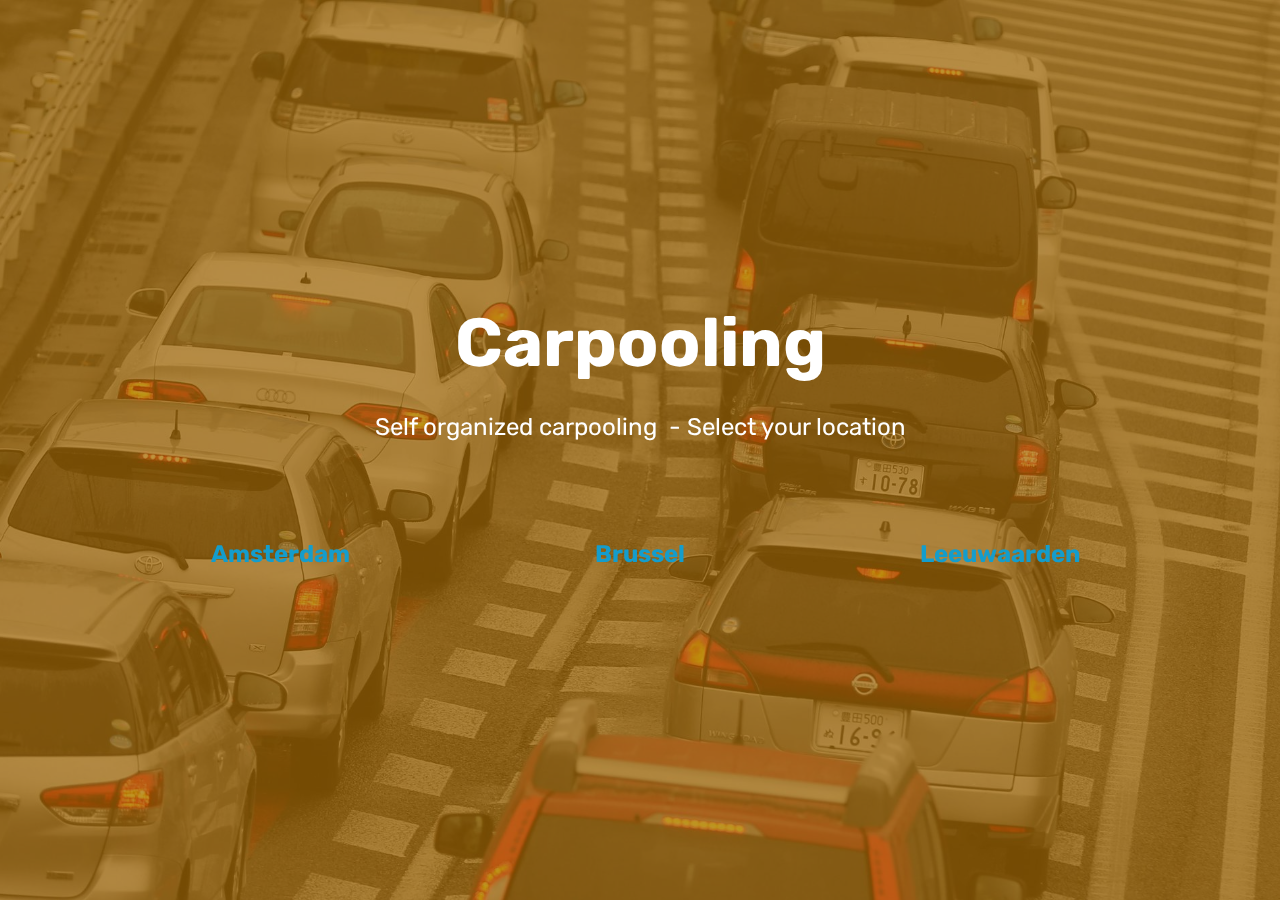
==== carpooling.html @ 0c1ea26d "create github pages" ====
<!DOCTYPE html>
<html >
<head>
  <!-- Site made with Mobirise Website Builder v4.6.6, https://mobirise.com -->
  <meta charset="UTF-8">
  <meta http-equiv="X-UA-Compatible" content="IE=edge">
  <meta name="generator" content="Mobirise v4.6.6, mobirise.com">
  <meta name="viewport" content="width=device-width, initial-scale=1, minimum-scale=1">
  <link rel="shortcut icon" href="assets/images/favicon-32x32.png" type="image/x-icon">
  <meta name="description" content="Share a ">
  <title>Carpooling</title>
  <link rel="stylesheet" href="assets/web/assets/mobirise-icons/mobirise-icons.css">
  <link rel="stylesheet" href="assets/tether/tether.min.css">
  <link rel="stylesheet" href="assets/bootstrap/css/bootstrap.min.css">
  <link rel="stylesheet" href="assets/bootstrap/css/bootstrap-grid.min.css">
  <link rel="stylesheet" href="assets/bootstrap/css/bootstrap-reboot.min.css">
  <link rel="stylesheet" href="assets/socicon/css/styles.css">
  <link rel="stylesheet" href="assets/theme/css/style.css">
  <link rel="stylesheet" href="assets/mobirise/css/mbr-additional.css" type="text/css">
  
  
  
</head>
<body>
  <section class="header12 cid-qLmkKXW6Im mbr-fullscreen mbr-parallax-background" id="header12-j">

    

    <div class="mbr-overlay" style="opacity: 0.7; background-color: rgb(163, 102, 0);">
    </div>

    <div class="container  ">
            <div class="media-container">
                <div class="col-md-12 align-center">
                    <h1 class="mbr-section-title pb-3 mbr-white mbr-bold mbr-fonts-style display-1">Carpooling</h1>
                    <p class="mbr-text pb-3 mbr-white mbr-fonts-style display-5">
                        Self organized carpooling &nbsp;- Select your location</p>
                    

                    <div class="icons-media-container mbr-white">
                        <div class="card col-12 col-md-6 col-lg-4">
                            
                            <h5 class="mbr-fonts-style display-5"><a href="https://www.groupcarpool.com/t/20hmy7" target="_blank"><strong>Amsterdam</strong></a><strong></strong></h5>
                        </div>

                        <div class="card col-12 col-md-6 col-lg-4">
                            
                            <h5 class="mbr-fonts-style display-5">
                                <a href="https://www.groupcarpool.com/t/soz6qf"><strong>Brussel</strong></a></h5>
                        </div>

                        <div class="card col-12 col-md-6 col-lg-4">
                            
                            <h5 class="mbr-fonts-style display-5">
                                <a href="https://www.groupcarpool.com/t/biocey" target="_blank"><strong>Leeuwaarden</strong></a></h5>
                        </div>

                        
                    </div>
                </div>
            </div>
    </div>

    
</section>

<section class="engine"><a href="https://mobirise.ws/l">html site maker</a></section><section class="cid-qLMWRc9DGa mbr-reveal" id="footer2-10">

    

    

    <div class="container">
        <div class="media-container-row content mbr-white">
            <div class="col-12 col-md-3 mbr-fonts-style display-7">
                <p class="mbr-text"><strong>Address</strong>
                    <br>
                    <br>Future Dome &nbsp; &nbsp; &nbsp; &nbsp; &nbsp; &nbsp; &nbsp; &nbsp; &nbsp; &nbsp;<br> Nassausingel 26, <br>4811 DG Breda, <br>Nederland<br><br><strong>Contacts</strong>
                    <br>
                    <br><a href="page1.html#features16-e">Amsterdam</a><br><a href="page1.html#features16-e">Brussel</a><br><a href="page1.html#features16-e">Leeuwaarden</a></p>
            </div>
            <div class="col-12 col-md-3 mbr-fonts-style display-7">
                <p class="mbr-text"><strong>Links</strong>
                    <br>
                    <br><a href="index.html">Home Page</a><br><a href="page1.html#features12-c">Parking</a><br><a href="page1.html">Useful Information</a><br><a href="page2.html">Carpooling</a><br><br><strong>More Info</strong><br>
                    <br>If you have problems with the website, try to use chrome or firefox. Internet explorer can be difficult some times.</p>
            </div>
            <div class="col-12 col-md-6">
                <div class="google-map"><iframe frameborder="0" style="border:0" src="https://www.google.com/maps/embed/v1/place?key=AIzaSyA0Dx_boXQiwvdz8sJHoYeZNVTdoWONYkU&amp;q=place_id:ChIJazd6OX-fxkcRX-FPDaFAOcM" allowfullscreen=""></iframe></div>
            </div>
        </div>
        <div class="footer-lower">
            <div class="media-container-row">
                <div class="col-sm-12">
                    <hr>
                </div>
            </div>
            <div class="media-container-row mbr-white">
                <div class="col-sm-6 copyright">
                    <p class="mbr-text mbr-fonts-style display-7">
                        © Copyright 2018 ING - All Rights Reserved
                    </p>
                </div>
                <div class="col-md-6">
                    <div class="social-list align-right">
                        <div class="soc-item">
                            
                                <span class="mbr-iconfont mbr-iconfont-social socicon-twitter socicon"></span>
                            
                        </div>
                        
                        
                        
                        
                        
                    </div>
                </div>
            </div>
        </div>
    </div>
</section>


  <script src="assets/web/assets/jquery/jquery.min.js"></script>
  <script src="assets/popper/popper.min.js"></script>
  <script src="assets/tether/tether.min.js"></script>
  <script src="assets/bootstrap/js/bootstrap.min.js"></script>
  <script src="assets/smoothscroll/smooth-scroll.js"></script>
  <script src="assets/parallax/jarallax.min.js"></script>
  <script src="assets/theme/js/script.js"></script>
  
  
</body>
</html>
---- assets/web/assets/mobirise-icons/mobirise-icons.css ----
@font-face {
  font-family: 'MobiriseIcons';
  src:  url('mobirise-icons.eot?spat4u');
  src:  url('mobirise-icons.eot?spat4u#iefix') format('embedded-opentype'),
    url('mobirise-icons.ttf?spat4u') format('truetype'),
    url('mobirise-icons.woff?spat4u') format('woff'),
    url('mobirise-icons.svg?spat4u#MobiriseIcons') format('svg');
  font-weight: normal;
  font-style: normal;
}

[class^="mbri-"], [class*=" mbri-"] {
  /* use !important to prevent issues with browser extensions that change fonts */
  font-family: MobiriseIcons !important;
  speak: none;
  font-style: normal;
  font-weight: normal;
  font-variant: normal;
  text-transform: none;
  line-height: 1;

  /* Better Font Rendering =========== */
  -webkit-font-smoothing: antialiased;
  -moz-osx-font-smoothing: grayscale;
}

.mbri-add-submenu:before {
  content: "\e900";
}
.mbri-alert:before {
  content: "\e901";
}
.mbri-align-center:before {
  content: "\e902";
}
.mbri-align-justify:before {
  content: "\e903";
}
.mbri-align-left:before {
  content: "\e904";
}
.mbri-align-right:before {
  content: "\e905";
}
.mbri-android:before {
  content: "\e906";
}
.mbri-apple:before {
  content: "\e907";
}
.mbri-arrow-down:before {
  content: "\e908";
}
.mbri-arrow-next:before {
  content: "\e909";
}
.mbri-arrow-prev:before {
  content: "\e90a";
}
.mbri-arrow-up:before {
  content: "\e90b";
}
.mbri-bold:before {
  content: "\e90c";
}
.mbri-bookmark:before {
  content: "\e90d";
}
.mbri-bootstrap:before {
  content: "\e90e";
}
.mbri-briefcase:before {
  content: "\e90f";
}
.mbri-browse:before {
  content: "\e910";
}
.mbri-bulleted-list:before {
  content: "\e911";
}
.mbri-calendar:before {
  content: "\e912";
}
.mbri-camera:before {
  content: "\e913";
}
.mbri-cart-add:before {
  content: "\e914";
}
.mbri-cart-full:before {
  content: "\e915";
}
.mbri-cash:before {
  content: "\e916";
}
.mbri-change-style:before {
  content: "\e917";
}
.mbri-chat:before {
  content: "\e918";
}
.mbri-clock:before {
  content: "\e919";
}
.mbri-close:before {
  content: "\e91a";
}
.mbri-cloud:before {
  content: "\e91b";
}
.mbri-code:before {
  content: "\e91c";
}
.mbri-contact-form:before {
  content: "\e91d";
}
.mbri-credit-card:before {
  content: "\e91e";
}
.mbri-cursor-click:before {
  content: "\e91f";
}
.mbri-cust-feedback:before {
  content: "\e920";
}
.mbri-database:before {
  content: "\e921";
}
.mbri-delivery:before {
  content: "\e922";
}
.mbri-desktop:before {
  content: "\e923";
}
.mbri-devices:before {
  content: "\e924";
}
.mbri-down:before {
  content: "\e925";
}
.mbri-download:before {
  content: "\e989";
}
.mbri-drag-n-drop:before {
  content: "\e927";
}
.mbri-drag-n-drop2:before {
  content: "\e928";
}
.mbri-edit:before {
  content: "\e929";
}
.mbri-edit2:before {
  content: "\e92a";
}
.mbri-error:before {
  content: "\e92b";
}
.mbri-extension:before {
  content: "\e92c";
}
.mbri-features:before {
  content: "\e92d";
}
.mbri-file:before {
  content: "\e92e";
}
.mbri-flag:before {
  content: "\e92f";
}
.mbri-folder:before {
  content: "\e930";
}
.mbri-gift:before {
  content: "\e931";
}
.mbri-github:before {
  content: "\e932";
}
.mbri-globe:before {
  content: "\e933";
}
.mbri-globe-2:before {
  content: "\e934";
}
.mbri-growing-chart:before {
  content: "\e935";
}
.mbri-hearth:before {
  content: "\e936";
}
.mbri-help:before {
  content: "\e937";
}
.mbri-home:before {
  content: "\e938";
}
.mbri-hot-cup:before {
  content: "\e939";
}
.mbri-idea:before {
  content: "\e93a";
}
.mbri-image-gallery:before {
  content: "\e93b";
}
.mbri-image-slider:before {
  content: "\e93c";
}
.mbri-info:before {
  content: "\e93d";
}
.mbri-italic:before {
  content: "\e93e";
}
.mbri-key:before {
  content: "\e93f";
}
.mbri-laptop:before {
  content: "\e940";
}
.mbri-layers:before {
  content: "\e941";
}
.mbri-left-right:before {
  content: "\e942";
}
.mbri-left:before {
  content: "\e943";
}
.mbri-letter:before {
  content: "\e944";
}
.mbri-like:before {
  content: "\e945";
}
.mbri-link:before {
  content: "\e946";
}
.mbri-lock:before {
  content: "\e947";
}
.mbri-login:before {
  content: "\e948";
}
.mbri-logout:before {
  content: "\e949";
}
.mbri-magic-stick:before {
  content: "\e94a";
}
.mbri-map-pin:before {
  content: "\e94b";
}
.mbri-menu:before {
  content: "\e94c";
}
.mbri-mobile:before {
  content: "\e94d";
}
.mbri-mobile2:before {
  content: "\e94e";
}
.mbri-mobirise:before {
  content: "\e94f";
}
.mbri-more-horizontal:before {
  content: "\e950";
}
.mbri-more-vertical:before {
  content: "\e951";
}
.mbri-music:before {
  content: "\e952";
}
.mbri-new-file:before {
  content: "\e953";
}
.mbri-numbered-list:before {
  content: "\e954";
}
.mbri-opened-folder:before {
  content: "\e955";
}
.mbri-pages:before {
  content: "\e956";
}
.mbri-paper-plane:before {
  content: "\e957";
}
.mbri-paperclip:before {
  content: "\e958";
}
.mbri-photo:before {
  content: "\e959";
}
.mbri-photos:before {
  content: "\e95a";
}
.mbri-pin:before {
  content: "\e95b";
}
.mbri-play:before {
  content: "\e95c";
}
.mbri-plus:before {
  content: "\e95d";
}
.mbri-preview:before {
  content: "\e95e";
}
.mbri-print:before {
  content: "\e95f";
}
.mbri-protect:before {
  content: "\e960";
}
.mbri-question:before {
  content: "\e961";
}
.mbri-quote-left:before {
  content: "\e962";
}
.mbri-quote-right:before {
  content: "\e963";
}
.mbri-refresh:before {
  content: "\e964";
}
.mbri-responsive:before {
  content: "\e965";
}
.mbri-right:before {
  content: "\e966";
}
.mbri-rocket:before {
  content: "\e967";
}
.mbri-sad-face:before {
  content: "\e968";
}
.mbri-sale:before {
  content: "\e969";
}
.mbri-save:before {
  content: "\e96a";
}
.mbri-search:before {
  content: "\e96b";
}
.mbri-setting:before {
  content: "\e96c";
}
.mbri-setting2:before {
  content: "\e96d";
}
.mbri-setting3:before {
  content: "\e96e";
}
.mbri-share:before {
  content: "\e96f";
}
.mbri-shopping-bag:before {
  content: "\e970";
}
.mbri-shopping-basket:before {
  content: "\e971";
}
.mbri-shopping-cart:before {
  content: "\e972";
}
.mbri-sites:before {
  content: "\e973";
}
.mbri-smile-face:before {
  content: "\e974";
}
.mbri-speed:before {
  content: "\e975";
}
.mbri-star:before {
  content: "\e976";
}
.mbri-success:before {
  content: "\e977";
}
.mbri-sun:before {
  content: "\e978";
}
.mbri-sun2:before {
  content: "\e979";
}
.mbri-tablet:before {
  content: "\e97a";
}
.mbri-tablet-vertical:before {
  content: "\e97b";
}
.mbri-target:before {
  content: "\e97c";
}
.mbri-timer:before {
  content: "\e97d";
}
.mbri-to-ftp:before {
  content: "\e97e";
}
.mbri-to-local-drive:before {
  content: "\e97f";
}
.mbri-touch-swipe:before {
  content: "\e980";
}
.mbri-touch:before {
  content: "\e981";
}
.mbri-trash:before {
  content: "\e982";
}
.mbri-underline:before {
  content: "\e983";
}
.mbri-unlink:before {
  content: "\e984";
}
.mbri-unlock:before {
  content: "\e985";
}
.mbri-up-down:before {
  content: "\e986";
}
.mbri-up:before {
  content: "\e987";
}
.mbri-update:before {
  content: "\e988";
}
.mbri-upload:before {
 content: "\e926"; 
}
.mbri-user:before {
  content: "\e98a";
}
.mbri-user2:before {
  content: "\e98b";
}
.mbri-users:before {
  content: "\e98c";
}
.mbri-video:before {
  content: "\e98d";
}
.mbri-video-play:before {
  content: "\e98e";
}
.mbri-watch:before {
  content: "\e98f";
}
.mbri-website-theme:before {
  content: "\e990";
}
.mbri-wifi:before {
  content: "\e991";
}
.mbri-windows:before {
  content: "\e992";
}
.mbri-zoom-out:before {
  content: "\e993";
}
.mbri-redo:before {
  content: "\e994";
}
.mbri-undo:before {
  content: "\e995";
}
---- assets/socicon/css/styles.css ----
@charset "UTF-8";

@font-face {
  font-family: "socicon";
  src:url("../fonts/socicon.eot");
  src:url("../fonts/socicon.eot?#iefix") format("embedded-opentype"),
    url("../fonts/socicon.woff") format("woff"),
    url("../fonts/socicon.ttf") format("truetype"),
    url("../fonts/socicon.svg#socicon") format("svg");
  font-weight: normal;
  font-style: normal;

}

[data-icon]:before {
  font-family: "socicon" !important;
  content: attr(data-icon);
  font-style: normal !important;
  font-weight: normal !important;
  font-variant: normal !important;
  text-transform: none !important;
  speak: none;
  line-height: 1;
  -webkit-font-smoothing: antialiased;
  -moz-osx-font-smoothing: grayscale;
}

[class^="socicon-"]:before,
[class*=" socicon-"]:before {
  font-family: "socicon" !important;
  font-style: normal !important;
  font-weight: normal !important;
  font-variant: normal !important;
  text-transform: none !important;
  speak: none;
  line-height: 1;
  -webkit-font-smoothing: antialiased;
  -moz-osx-font-smoothing: grayscale;
}

.socicon-modelmayhem:before {
  content: "\e000";
}
.socicon-mixcloud:before {
  content: "\e001";
}
.socicon-drupal:before {
  content: "\e002";
}
.socicon-swarm:before {
  content: "\e003";
}
.socicon-istock:before {
  content: "\e004";
}
.socicon-yammer:before {
  content: "\e005";
}
.socicon-ello:before {
  content: "\e006";
}
.socicon-stackoverflow:before {
  content: "\e007";
}
.socicon-persona:before {
  content: "\e008";
}
.socicon-triplej:before {
  content: "\e009";
}
.socicon-houzz:before {
  content: "\e00a";
}
.socicon-rss:before {
  content: "\e00b";
}
.socicon-paypal:before {
  content: "\e00c";
}
.socicon-odnoklassniki:before {
  content: "\e00d";
}
.socicon-airbnb:before {
  content: "\e00e";
}
.socicon-periscope:before {
  content: "\e00f";
}
.socicon-outlook:before {
  content: "\e010";
}
.socicon-coderwall:before {
  content: "\e011";
}
.socicon-tripadvisor:before {
  content: "\e012";
}
.socicon-appnet:before {
  content: "\e013";
}
.socicon-goodreads:before {
  content: "\e014";
}
.socicon-tripit:before {
  content: "\e015";
}
.socicon-lanyrd:before {
  content: "\e016";
}
.socicon-slideshare:before {
  content: "\e017";
}
.socicon-buffer:before {
  content: "\e018";
}
.socicon-disqus:before {
  content: "\e019";
}
.socicon-vkontakte:before {
  content: "\e01a";
}
.socicon-whatsapp:before {
  content: "\e01b";
}
.socicon-patreon:before {
  content: "\e01c";
}
.socicon-storehouse:before {
  content: "\e01d";
}
.socicon-pocket:before {
  content: "\e01e";
}
.socicon-mail:before {
  content: "\e01f";
}
.socicon-blogger:before {
  content: "\e020";
}
.socicon-technorati:before {
  content: "\e021";
}
.socicon-reddit:before {
  content: "\e022";
}
.socicon-dribbble:before {
  content: "\e023";
}
.socicon-stumbleupon:before {
  content: "\e024";
}
.socicon-digg:before {
  content: "\e025";
}
.socicon-envato:before {
  content: "\e026";
}
.socicon-behance:before {
  content: "\e027";
}
.socicon-delicious:before {
  content: "\e028";
}
.socicon-deviantart:before {
  content: "\e029";
}
.socicon-forrst:before {
  content: "\e02a";
}
.socicon-play:before {
  content: "\e02b";
}
.socicon-zerply:before {
  content: "\e02c";
}
.socicon-wikipedia:before {
  content: "\e02d";
}
.socicon-apple:before {
  content: "\e02e";
}
.socicon-flattr:before {
  content: "\e02f";
}
.socicon-github:before {
  content: "\e030";
}
.socicon-renren:before {
  content: "\e031";
}
.socicon-friendfeed:before {
  content: "\e032";
}
.socicon-newsvine:before {
  content: "\e033";
}
.socicon-identica:before {
  content: "\e034";
}
.socicon-bebo:before {
  content: "\e035";
}
.socicon-zynga:before {
  content: "\e036";
}
.socicon-steam:before {
  content: "\e037";
}
.socicon-xbox:before {
  content: "\e038";
}
.socicon-windows:before {
  content: "\e039";
}
.socicon-qq:before {
  content: "\e03a";
}
.socicon-douban:before {
  content: "\e03b";
}
.socicon-meetup:before {
  content: "\e03c";
}
.socicon-playstation:before {
  content: "\e03d";
}
.socicon-android:before {
  content: "\e03e";
}
.socicon-snapchat:before {
  content: "\e03f";
}
.socicon-twitter:before {
  content: "\e040";
}
.socicon-facebook:before {
  content: "\e041";
}
.socicon-googleplus:before {
  content: "\e042";
}
.socicon-pinterest:before {
  content: "\e043";
}
.socicon-foursquare:before {
  content: "\e044";
}
.socicon-yahoo:before {
  content: "\e045";
}
.socicon-skype:before {
  content: "\e046";
}
.socicon-yelp:before {
  content: "\e047";
}
.socicon-feedburner:before {
  content: "\e048";
}
.socicon-linkedin:before {
  content: "\e049";
}
.socicon-viadeo:before {
  content: "\e04a";
}
.socicon-xing:before {
  content: "\e04b";
}
.socicon-myspace:before {
  content: "\e04c";
}
.socicon-soundcloud:before {
  content: "\e04d";
}
.socicon-spotify:before {
  content: "\e04e";
}
.socicon-grooveshark:before {
  content: "\e04f";
}
.socicon-lastfm:before {
  content: "\e050";
}
.socicon-youtube:before {
  content: "\e051";
}
.socicon-vimeo:before {
  content: "\e052";
}
.socicon-dailymotion:before {
  content: "\e053";
}
.socicon-vine:before {
  content: "\e054";
}
.socicon-flickr:before {
  content: "\e055";
}
.socicon-500px:before {
  content: "\e056";
}
.socicon-wordpress:before {
  content: "\e058";
}
.socicon-tumblr:before {
  content: "\e059";
}
.socicon-twitch:before {
  content: "\e05a";
}
.socicon-8tracks:before {
  content: "\e05b";
}
.socicon-amazon:before {
  content: "\e05c";
}
.socicon-icq:before {
  content: "\e05d";
}
.socicon-smugmug:before {
  content: "\e05e";
}
.socicon-ravelry:before {
  content: "\e05f";
}
.socicon-weibo:before {
  content: "\e060";
}
.socicon-baidu:before {
  content: "\e061";
}
.socicon-angellist:before {
  content: "\e062";
}
.socicon-ebay:before {
  content: "\e063";
}
.socicon-imdb:before {
  content: "\e064";
}
.socicon-stayfriends:before {
  content: "\e065";
}
.socicon-residentadvisor:before {
  content: "\e066";
}
.socicon-google:before {
  content: "\e067";
}
.socicon-yandex:before {
  content: "\e068";
}
.socicon-sharethis:before {
  content: "\e069";
}
.socicon-bandcamp:before {
  content: "\e06a";
}
.socicon-itunes:before {
  content: "\e06b";
}
.socicon-deezer:before {
  content: "\e06c";
}
.socicon-telegram:before {
  content: "\e06e";
}
.socicon-openid:before {
  content: "\e06f";
}
.socicon-amplement:before {
  content: "\e070";
}
.socicon-viber:before {
  content: "\e071";
}
.socicon-zomato:before {
  content: "\e072";
}
.socicon-draugiem:before {
  content: "\e074";
}
.socicon-endomodo:before {
  content: "\e075";
}
.socicon-filmweb:before {
  content: "\e076";
}
.socicon-stackexchange:before {
  content: "\e077";
}
.socicon-wykop:before {
  content: "\e078";
}
.socicon-teamspeak:before {
  content: "\e079";
}
.socicon-teamviewer:before {
  content: "\e07a";
}
.socicon-ventrilo:before {
  content: "\e07b";
}
.socicon-younow:before {
  content: "\e07c";
}
.socicon-raidcall:before {
  content: "\e07d";
}
.socicon-mumble:before {
  content: "\e07e";
}
.socicon-medium:before {
  content: "\e06d";
}
.socicon-bebee:before {
  content: "\e07f";
}
.socicon-hitbox:before {
  content: "\e080";
}
.socicon-reverbnation:before {
  content: "\e081";
}
.socicon-formulr:before {
  content: "\e082";
}
.socicon-instagram:before {
  content: "\e057";
}
.socicon-battlenet:before {
  content: "\e083";
}
.socicon-chrome:before {
  content: "\e084";
}
.socicon-discord:before {
  content: "\e086";
}
.socicon-issuu:before {
  content: "\e087";
}
.socicon-macos:before {
  content: "\e088";
}
.socicon-firefox:before {
  content: "\e089";
}
.socicon-opera:before {
  content: "\e08d";
}
.socicon-keybase:before {
  content: "\e090";
}
.socicon-alliance:before {
  content: "\e091";
}
.socicon-livejournal:before {
  content: "\e092";
}
.socicon-googlephotos:before {
  content: "\e093";
}
.socicon-horde:before {
  content: "\e094";
}
.socicon-etsy:before {
  content: "\e095";
}
.socicon-zapier:before {
  content: "\e096";
}
.socicon-google-scholar:before {
  content: "\e097";
}
.socicon-researchgate:before {
  content: "\e098";
}
.socicon-wechat:before {
  content: "\e099";
}
.socicon-strava:before {
  content: "\e09a";
}
.socicon-line:before {
  content: "\e09b";
}
.socicon-lyft:before {
  content: "\e09c";
}
.socicon-uber:before {
  content: "\e09d";
}
.socicon-songkick:before {
  content: "\e09e";
}
.socicon-viewbug:before {
  content: "\e09f";
}
.socicon-googlegroups:before {
  content: "\e0a0";
}
.socicon-quora:before {
  content: "\e073";
}
.socicon-diablo:before {
  content: "\e085";
}
.socicon-blizzard:before {
  content: "\e0a1";
}
.socicon-hearthstone:before {
  content: "\e08b";
}
.socicon-heroes:before {
  content: "\e08a";
}
.socicon-overwatch:before {
  content: "\e08c";
}
.socicon-warcraft:before {
  content: "\e08e";
}
.socicon-starcraft:before {
  content: "\e08f";
}
.socicon-beam:before {
  content: "\e0a2";
}
.socicon-curse:before {
  content: "\e0a3";
}
.socicon-player:before {
  content: "\e0a4";
}
.socicon-streamjar:before {
  content: "\e0a5";
}
.socicon-nintendo:before {
  content: "\e0a6";
}
.socicon-hellocoton:before {
  content: "\e0a7";
}
---- assets/theme/css/style.css ----
/*!
 * Mobirise v4 theme (https://mobirise.com/)
 * Copyright 2017 Mobirise
 */
section {
  background-color: #eeeeee; }

section,
.container,
.container-fluid {
  position: relative;
  word-wrap: break-word; }

a.mbr-iconfont:hover {
  text-decoration: none; }

.article .lead p, .article .lead ul, .article .lead ol, .article .lead pre, .article .lead blockquote {
  margin-bottom: 0; }

a {
  font-style: normal;
  font-weight: 400;
  cursor: pointer; }
  a, a:hover {
    text-decoration: none; }

figure {
  margin-bottom: 0; }

body {
  color: #232323; }

h1, h2, h3, h4, h5, h6,
.h1, .h2, .h3, .h4, .h5, .h6,
.display-1, .display-2, .display-3, .display-4 {
  line-height: 1;
  word-break: break-word;
  word-wrap: break-word; }

b, strong {
  font-weight: bold; }

blockquote {
  padding: 10px 0 10px 20px;
  position: relative;
  border-left: 2px solid;
  border-color: #ff3366; }

input:-webkit-autofill, input:-webkit-autofill:hover, input:-webkit-autofill:focus, input:-webkit-autofill:active {
  transition-delay: 9999s;
  transition-property: background-color, color; }

textarea[type="hidden"] {
  display: none; }

body {
  position: relative; }

section {
  background-position: 50% 50%;
  background-repeat: no-repeat;
  background-size: cover; }
  section .mbr-background-video,
  section .mbr-background-video-preview {
    position: absolute;
    bottom: 0;
    left: 0;
    right: 0;
    top: 0; }

.hidden {
  visibility: hidden; }

.mbr-z-index20 {
  z-index: 20; }

/*! Base colors */
.mbr-white {
  color: #ffffff; }

.mbr-black {
  color: #000000; }

.mbr-bg-white {
  background-color: #ffffff; }

.mbr-bg-black {
  background-color: #000000; }

/*! Text-aligns */
.align-left {
  text-align: left; }

.align-center {
  text-align: center; }

.align-right {
  text-align: right; }

@media (max-width: 767px) {
  .align-left, .align-center, .align-right, .mbr-section-btn, .mbr-section-title {
    text-align: center; } }
/*! Font-weight  */
.mbr-light {
  font-weight: 300; }

.mbr-regular {
  font-weight: 400; }

.mbr-semibold {
  font-weight: 500; }

.mbr-bold {
  font-weight: 700; }

/*! Media  */
.media-size-item {
  -webkit-flex: 1 1 auto;
  -moz-flex: 1 1 auto;
  -ms-flex: 1 1 auto;
  -o-flex: 1 1 auto;
  flex: 1 1 auto; }

.media-content {
  -webkit-flex-basis: 100%;
  flex-basis: 100%; }

.media-container-row {
  display: -ms-flexbox;
  display: -webkit-flex;
  display: flex;
  -webkit-flex-direction: row;
  -ms-flex-direction: row;
  flex-direction: row;
  -webkit-flex-wrap: wrap;
  -ms-flex-wrap: wrap;
  flex-wrap: wrap;
  -webkit-justify-content: center;
  -ms-flex-pack: center;
  justify-content: center;
  -webkit-align-content: center;
  -ms-flex-line-pack: center;
  align-content: center;
  -webkit-align-items: start;
  -ms-flex-align: start;
  align-items: start; }
  .media-container-row .media-size-item {
    width: 400px; }

.media-container-column {
  display: -ms-flexbox;
  display: -webkit-flex;
  display: flex;
  -webkit-flex-direction: column;
  -ms-flex-direction: column;
  flex-direction: column;
  -webkit-flex-wrap: wrap;
  -ms-flex-wrap: wrap;
  flex-wrap: wrap;
  -webkit-justify-content: center;
  -ms-flex-pack: center;
  justify-content: center;
  -webkit-align-content: center;
  -ms-flex-line-pack: center;
  align-content: center;
  -webkit-align-items: stretch;
  -ms-flex-align: stretch;
  align-items: stretch; }
  .media-container-column > * {
    width: 100%; }

@media (min-width: 992px) {
  .media-container-row {
    -webkit-flex-wrap: nowrap;
    -ms-flex-wrap: nowrap;
    flex-wrap: nowrap; } }
figure {
  overflow: hidden; }

figure[mbr-media-size] {
  transition: width 0.1s; }

.mbr-figure img, .mbr-figure iframe {
  display: block;
  width: 100%; }

.card {
  background-color: transparent;
  border: none; }

.card-img {
  text-align: center;
  flex-shrink: 0; }

.media {
  max-width: 100%;
  margin: 0 auto; }

.mbr-figure {
  -ms-flex-item-align: center;
  -ms-grid-row-align: center;
  -webkit-align-self: center;
  align-self: center; }

.media-container > div {
  max-width: 100%; }

.mbr-figure img, .card-img img {
  width: 100%; }

@media (max-width: 991px) {
  .media-size-item {
    width: auto !important; }

  .media {
    width: auto; }

  .mbr-figure {
    width: 100% !important; } }
/*! Buttons */
.mbr-section-btn {
  margin-left: -.25rem;
  margin-right: -.25rem;
  font-size: 0; }

nav .mbr-section-btn {
  margin-left: 0rem;
  margin-right: 0rem; }

/*! Btn icon margin */
.btn .mbr-iconfont, .btn.btn-sm .mbr-iconfont {
  cursor: pointer;
  margin-right: 0.5rem; }

.btn.btn-md .mbr-iconfont, .btn.btn-md .mbr-iconfont {
  margin-right: 0.8rem; }

.mbr-regular {
  font-weight: 400; }

.mbr-semibold {
  font-weight: 500; }

.mbr-bold {
  font-weight: 700; }

[type="submit"] {
  -webkit-appearance: none; }

/*! Full-screen */
.mbr-fullscreen .mbr-overlay {
  min-height: 100vh; }

.mbr-fullscreen {
  display: flex;
  display: -webkit-flex;
  display: -moz-flex;
  display: -ms-flex;
  display: -o-flex;
  align-items: center;
  -webkit-align-items: center;
  min-height: 100vh;
  padding-top: 3rem;
  padding-bottom: 3rem; }

/*! Map */
.map {
  height: 25rem;
  position: relative; }
  .map iframe {
    width: 100%;
    height: 100%; }

/* Form */
.form-asterisk {
  font-family: initial;
  position: absolute;
  top: -2px;
  font-weight: normal; }

/*! Scroll to top arrow */
.mbr-arrow-up {
  bottom: 25px;
  right: 90px;
  position: fixed;
  text-align: right;
  z-index: 5000;
  color: #ffffff;
  font-size: 32px;
  transform: rotate(180deg);
  -webkit-transform: rotate(180deg); }

.mbr-arrow-up a {
  background: rgba(0, 0, 0, 0.2);
  border-radius: 3px;
  color: #fff;
  display: inline-block;
  height: 60px;
  width: 60px;
  outline-style: none !important;
  position: relative;
  text-decoration: none;
  transition: all .3s ease-in-out;
  cursor: pointer;
  text-align: center; }
  .mbr-arrow-up a:hover {
    background-color: rgba(0, 0, 0, 0.4); }
  .mbr-arrow-up a i {
    line-height: 60px; }

.mbr-arrow-up-icon {
  display: block;
  color: #fff; }

.mbr-arrow-up-icon::before {
  content: "\203a";
  display: inline-block;
  font-family: serif;
  font-size: 32px;
  line-height: 1;
  font-style: normal;
  position: relative;
  top: 6px;
  left: -4px;
  -webkit-transform: rotate(-90deg);
  transform: rotate(-90deg); }

/*! Arrow Down */
.mbr-arrow {
  position: absolute;
  bottom: 45px;
  left: 50%;
  width: 60px;
  height: 60px;
  cursor: pointer;
  background-color: rgba(80, 80, 80, 0.5);
  border-radius: 50%;
  -webkit-transform: translateX(-50%);
  transform: translateX(-50%); }
  .mbr-arrow > a {
    display: inline-block;
    text-decoration: none;
    outline-style: none;
    -webkit-animation: arrowdown 1.7s ease-in-out infinite;
    animation: arrowdown 1.7s ease-in-out infinite; }
    .mbr-arrow > a > i {
      position: absolute;
      top: -2px;
      left: 15px;
      font-size: 2rem; }

@keyframes arrowdown {
  0% {
    transform: translateY(0px);
    -webkit-transform: translateY(0px); }
  50% {
    transform: translateY(-5px);
    -webkit-transform: translateY(-5px); }
  100% {
    transform: translateY(0px);
    -webkit-transform: translateY(0px); } }
@-webkit-keyframes arrowdown {
  0% {
    transform: translateY(0px);
    -webkit-transform: translateY(0px); }
  50% {
    transform: translateY(-5px);
    -webkit-transform: translateY(-5px); }
  100% {
    transform: translateY(0px);
    -webkit-transform: translateY(0px); } }
@media (max-width: 500px) {
  .mbr-arrow-up {
    left: 50%;
    right: auto;
    transform: translateX(-50%) rotate(180deg);
    -webkit-transform: translateX(-50%) rotate(180deg); } }
/*Gradients animation*/
@keyframes gradient-animation {
  from {
    background-position: 0% 100%;
    animation-timing-function: ease-in-out; }
  to {
    background-position: 100% 0%;
    animation-timing-function: ease-in-out; } }
@-webkit-keyframes gradient-animation {
  from {
    background-position: 0% 100%;
    animation-timing-function: ease-in-out; }
  to {
    background-position: 100% 0%;
    animation-timing-function: ease-in-out; } }
.bg-gradient {
  background-size: 200% 200%;
  animation: gradient-animation 5s infinite alternate;
  -webkit-animation: gradient-animation 5s infinite alternate; }

.menu .navbar-brand {
  display: -webkit-flex; }
  .menu .navbar-brand span {
    display: flex;
    display: -webkit-flex; }
  .menu .navbar-brand .navbar-caption-wrap {
    display: -webkit-flex; }
  .menu .navbar-brand .navbar-logo img {
    display: -webkit-flex; }
@media (min-width: 768px) and (max-width: 991px) {
  .menu .navbar-toggleable-sm .navbar-nav {
    display: -webkit-box;
    display: -webkit-flex;
    display: -ms-flexbox; } }
@media (min-width: 992px) {
  .menu .navbar-nav.nav-dropdown {
    display: -webkit-flex; }
  .menu .navbar-toggleable-sm .navbar-collapse {
    display: -webkit-flex !important; } }

/*# sourceMappingURL=style.css.map */
.engine {
	position: absolute;
	text-indent: -2400px;
	text-align: center;
	padding: 0;
	top: 0;
	left: -2400px;
}
---- assets/mobirise/css/mbr-additional.css ----
@import url(https://fonts.googleapis.com/css?family=Rubik:300,300i,400,400i,500,500i,700,700i,900,900i);





body {
  font-style: normal;
  line-height: 1.5;
}
.mbr-section-title {
  font-style: normal;
  line-height: 1.2;
}
.mbr-section-subtitle {
  line-height: 1.3;
}
.mbr-text {
  font-style: normal;
  line-height: 1.6;
}
.display-1 {
  font-family: 'Rubik', sans-serif;
  font-size: 4.25rem;
}
.display-1 > .mbr-iconfont {
  font-size: 6.8rem;
}
.display-2 {
  font-family: 'Rubik', sans-serif;
  font-size: 3rem;
}
.display-2 > .mbr-iconfont {
  font-size: 4.8rem;
}
.display-4 {
  font-family: 'Rubik', sans-serif;
  font-size: 1rem;
}
.display-4 > .mbr-iconfont {
  font-size: 1.6rem;
}
.display-5 {
  font-family: 'Rubik', sans-serif;
  font-size: 1.5rem;
}
.display-5 > .mbr-iconfont {
  font-size: 2.4rem;
}
.display-7 {
  font-family: 'Rubik', sans-serif;
  font-size: 1rem;
}
.display-7 > .mbr-iconfont {
  font-size: 1.6rem;
}
/* ---- Fluid typography for mobile devices ---- */
/* 1.4 - font scale ratio ( bootstrap == 1.42857 ) */
/* 100vw - current viewport width */
/* (48 - 20)  48 == 48rem == 768px, 20 == 20rem == 320px(minimal supported viewport) */
/* 0.65 - min scale variable, may vary */
@media (max-width: 768px) {
  .display-1 {
    font-size: 3.4rem;
    font-size: calc( 2.1374999999999997rem + (4.25 - 2.1374999999999997) * ((100vw - 20rem) / (48 - 20)));
    line-height: calc( 1.4 * (2.1374999999999997rem + (4.25 - 2.1374999999999997) * ((100vw - 20rem) / (48 - 20))));
  }
  .display-2 {
    font-size: 2.4rem;
    font-size: calc( 1.7rem + (3 - 1.7) * ((100vw - 20rem) / (48 - 20)));
    line-height: calc( 1.4 * (1.7rem + (3 - 1.7) * ((100vw - 20rem) / (48 - 20))));
  }
  .display-4 {
    font-size: 0.8rem;
    font-size: calc( 1rem + (1 - 1) * ((100vw - 20rem) / (48 - 20)));
    line-height: calc( 1.4 * (1rem + (1 - 1) * ((100vw - 20rem) / (48 - 20))));
  }
  .display-5 {
    font-size: 1.2rem;
    font-size: calc( 1.175rem + (1.5 - 1.175) * ((100vw - 20rem) / (48 - 20)));
    line-height: calc( 1.4 * (1.175rem + (1.5 - 1.175) * ((100vw - 20rem) / (48 - 20))));
  }
}
/* Buttons */
.btn {
  font-weight: 500;
  border-width: 2px;
  font-style: normal;
  letter-spacing: 1px;
  margin: .4rem .8rem;
  white-space: normal;
  -webkit-transition: all 0.3s ease-in-out;
  -moz-transition: all 0.3s ease-in-out;
  transition: all 0.3s ease-in-out;
  padding: 1rem 3rem;
  border-radius: 3px;
  display: inline-flex;
  align-items: center;
  justify-content: center;
  word-break: break-word;
}
.btn-sm {
  font-weight: 500;
  letter-spacing: 1px;
  -webkit-transition: all 0.3s ease-in-out;
  -moz-transition: all 0.3s ease-in-out;
  transition: all 0.3s ease-in-out;
  padding: 0.6rem 1.5rem;
  border-radius: 3px;
}
.btn-md {
  font-weight: 500;
  letter-spacing: 1px;
  margin: .4rem .8rem !important;
  -webkit-transition: all 0.3s ease-in-out;
  -moz-transition: all 0.3s ease-in-out;
  transition: all 0.3s ease-in-out;
  padding: 1rem 3rem;
  border-radius: 3px;
}
.btn-lg {
  font-weight: 500;
  letter-spacing: 1px;
  margin: .4rem .8rem !important;
  -webkit-transition: all 0.3s ease-in-out;
  -moz-transition: all 0.3s ease-in-out;
  transition: all 0.3s ease-in-out;
  padding: 1.2rem 3.2rem;
  border-radius: 3px;
}
.bg-primary {
  background-color: #149dcc !important;
}
.bg-success {
  background-color: #f7ed4a !important;
}
.bg-info {
  background-color: #82786e !important;
}
.bg-warning {
  background-color: #879a9f !important;
}
.bg-danger {
  background-color: #b1a374 !important;
}
.btn-primary,
.btn-primary:active {
  background-color: #149dcc !important;
  border-color: #149dcc !important;
  color: #ffffff !important;
}
.btn-primary:hover,
.btn-primary:focus,
.btn-primary.focus,
.btn-primary.active {
  color: #ffffff !important;
  background-color: #0d6786 !important;
  border-color: #0d6786 !important;
}
.btn-primary.disabled,
.btn-primary:disabled {
  color: #ffffff !important;
  background-color: #0d6786 !important;
  border-color: #0d6786 !important;
}
.btn-secondary,
.btn-secondary:active {
  background-color: #ff3366 !important;
  border-color: #ff3366 !important;
  color: #ffffff !important;
}
.btn-secondary:hover,
.btn-secondary:focus,
.btn-secondary.focus,
.btn-secondary.active {
  color: #ffffff !important;
  background-color: #e50039 !important;
  border-color: #e50039 !important;
}
.btn-secondary.disabled,
.btn-secondary:disabled {
  color: #ffffff !important;
  background-color: #e50039 !important;
  border-color: #e50039 !important;
}
.btn-info,
.btn-info:active {
  background-color: #82786e !important;
  border-color: #82786e !important;
  color: #ffffff !important;
}
.btn-info:hover,
.btn-info:focus,
.btn-info.focus,
.btn-info.active {
  color: #ffffff !important;
  background-color: #59524b !important;
  border-color: #59524b !important;
}
.btn-info.disabled,
.btn-info:disabled {
  color: #ffffff !important;
  background-color: #59524b !important;
  border-color: #59524b !important;
}
.btn-success,
.btn-success:active {
  background-color: #f7ed4a !important;
  border-color: #f7ed4a !important;
  color: #3f3c03 !important;
}
.btn-success:hover,
.btn-success:focus,
.btn-success.focus,
.btn-success.active {
  color: #3f3c03 !important;
  background-color: #eadd0a !important;
  border-color: #eadd0a !important;
}
.btn-success.disabled,
.btn-success:disabled {
  color: #3f3c03 !important;
  background-color: #eadd0a !important;
  border-color: #eadd0a !important;
}
.btn-warning,
.btn-warning:active {
  background-color: #879a9f !important;
  border-color: #879a9f !important;
  color: #ffffff !important;
}
.btn-warning:hover,
.btn-warning:focus,
.btn-warning.focus,
.btn-warning.active {
  color: #ffffff !important;
  background-color: #617479 !important;
  border-color: #617479 !important;
}
.btn-warning.disabled,
.btn-warning:disabled {
  color: #ffffff !important;
  background-color: #617479 !important;
  border-color: #617479 !important;
}
.btn-danger,
.btn-danger:active {
  background-color: #b1a374 !important;
  border-color: #b1a374 !important;
  color: #ffffff !important;
}
.btn-danger:hover,
.btn-danger:focus,
.btn-danger.focus,
.btn-danger.active {
  color: #ffffff !important;
  background-color: #8b7d4e !important;
  border-color: #8b7d4e !important;
}
.btn-danger.disabled,
.btn-danger:disabled {
  color: #ffffff !important;
  background-color: #8b7d4e !important;
  border-color: #8b7d4e !important;
}
.btn-white {
  color: #333333 !important;
}
.btn-white,
.btn-white:active {
  background-color: #ffffff !important;
  border-color: #ffffff !important;
  color: #808080 !important;
}
.btn-white:hover,
.btn-white:focus,
.btn-white.focus,
.btn-white.active {
  color: #808080 !important;
  background-color: #d9d9d9 !important;
  border-color: #d9d9d9 !important;
}
.btn-white.disabled,
.btn-white:disabled {
  color: #808080 !important;
  background-color: #d9d9d9 !important;
  border-color: #d9d9d9 !important;
}
.btn-black,
.btn-black:active {
  background-color: #333333 !important;
  border-color: #333333 !important;
  color: #ffffff !important;
}
.btn-black:hover,
.btn-black:focus,
.btn-black.focus,
.btn-black.active {
  color: #ffffff !important;
  background-color: #0d0d0d !important;
  border-color: #0d0d0d !important;
}
.btn-black.disabled,
.btn-black:disabled {
  color: #ffffff !important;
  background-color: #0d0d0d !important;
  border-color: #0d0d0d !important;
}
.btn-primary-outline,
.btn-primary-outline:active {
  background: none;
  border-color: #0b566f;
  color: #0b566f;
}
.btn-primary-outline:hover,
.btn-primary-outline:focus,
.btn-primary-outline.focus,
.btn-primary-outline.active {
  color: #ffffff;
  background-color: #149dcc;
  border-color: #149dcc;
}
.btn-primary-outline.disabled,
.btn-primary-outline:disabled {
  color: #ffffff !important;
  background-color: #149dcc !important;
  border-color: #149dcc !important;
}
.btn-secondary-outline,
.btn-secondary-outline:active {
  background: none;
  border-color: #cc0033;
  color: #cc0033;
}
.btn-secondary-outline:hover,
.btn-secondary-outline:focus,
.btn-secondary-outline.focus,
.btn-secondary-outline.active {
  color: #ffffff;
  background-color: #ff3366;
  border-color: #ff3366;
}
.btn-secondary-outline.disabled,
.btn-secondary-outline:disabled {
  color: #ffffff !important;
  background-color: #ff3366 !important;
  border-color: #ff3366 !important;
}
.btn-info-outline,
.btn-info-outline:active {
  background: none;
  border-color: #4b453f;
  color: #4b453f;
}
.btn-info-outline:hover,
.btn-info-outline:focus,
.btn-info-outline.focus,
.btn-info-outline.active {
  color: #ffffff;
  background-color: #82786e;
  border-color: #82786e;
}
.btn-info-outline.disabled,
.btn-info-outline:disabled {
  color: #ffffff !important;
  background-color: #82786e !important;
  border-color: #82786e !important;
}
.btn-success-outline,
.btn-success-outline:active {
  background: none;
  border-color: #d2c609;
  color: #d2c609;
}
.btn-success-outline:hover,
.btn-success-outline:focus,
.btn-success-outline.focus,
.btn-success-outline.active {
  color: #3f3c03;
  background-color: #f7ed4a;
  border-color: #f7ed4a;
}
.btn-success-outline.disabled,
.btn-success-outline:disabled {
  color: #3f3c03 !important;
  background-color: #f7ed4a !important;
  border-color: #f7ed4a !important;
}
.btn-warning-outline,
.btn-warning-outline:active {
  background: none;
  border-color: #55666b;
  color: #55666b;
}
.btn-warning-outline:hover,
.btn-warning-outline:focus,
.btn-warning-outline.focus,
.btn-warning-outline.active {
  color: #ffffff;
  background-color: #879a9f;
  border-color: #879a9f;
}
.btn-warning-outline.disabled,
.btn-warning-outline:disabled {
  color: #ffffff !important;
  background-color: #879a9f !important;
  border-color: #879a9f !important;
}
.btn-danger-outline,
.btn-danger-outline:active {
  background: none;
  border-color: #7a6e45;
  color: #7a6e45;
}
.btn-danger-outline:hover,
.btn-danger-outline:focus,
.btn-danger-outline.focus,
.btn-danger-outline.active {
  color: #ffffff;
  background-color: #b1a374;
  border-color: #b1a374;
}
.btn-danger-outline.disabled,
.btn-danger-outline:disabled {
  color: #ffffff !important;
  background-color: #b1a374 !important;
  border-color: #b1a374 !important;
}
.btn-black-outline,
.btn-black-outline:active {
  background: none;
  border-color: #000000;
  color: #000000;
}
.btn-black-outline:hover,
.btn-black-outline:focus,
.btn-black-outline.focus,
.btn-black-outline.active {
  color: #ffffff;
  background-color: #333333;
  border-color: #333333;
}
.btn-black-outline.disabled,
.btn-black-outline:disabled {
  color: #ffffff !important;
  background-color: #333333 !important;
  border-color: #333333 !important;
}
.btn-white-outline,
.btn-white-outline:active,
.btn-white-outline.active {
  background: none;
  border-color: #ffffff;
  color: #ffffff;
}
.btn-white-outline:hover,
.btn-white-outline:focus,
.btn-white-outline.focus {
  color: #333333;
  background-color: #ffffff;
  border-color: #ffffff;
}
.text-primary {
  color: #149dcc !important;
}
.text-secondary {
  color: #ff3366 !important;
}
.text-success {
  color: #f7ed4a !important;
}
.text-info {
  color: #82786e !important;
}
.text-warning {
  color: #879a9f !important;
}
.text-danger {
  color: #b1a374 !important;
}
.text-white {
  color: #ffffff !important;
}
.text-black {
  color: #000000 !important;
}
a.text-primary:hover,
a.text-primary:focus {
  color: #0b566f !important;
}
a.text-secondary:hover,
a.text-secondary:focus {
  color: #cc0033 !important;
}
a.text-success:hover,
a.text-success:focus {
  color: #d2c609 !important;
}
a.text-info:hover,
a.text-info:focus {
  color: #4b453f !important;
}
a.text-warning:hover,
a.text-warning:focus {
  color: #55666b !important;
}
a.text-danger:hover,
a.text-danger:focus {
  color: #7a6e45 !important;
}
a.text-white:hover,
a.text-white:focus {
  color: #b3b3b3 !important;
}
a.text-black:hover,
a.text-black:focus {
  color: #4d4d4d !important;
}
.alert-success {
  background-color: #70c770;
}
.alert-info {
  background-color: #82786e;
}
.alert-warning {
  background-color: #879a9f;
}
.alert-danger {
  background-color: #b1a374;
}
.mbr-section-btn a.btn:not(.btn-form) {
  border-radius: 100px;
}
.mbr-section-btn a.btn:not(.btn-form):hover,
.mbr-section-btn a.btn:not(.btn-form):focus {
  box-shadow: none !important;
}
.mbr-section-btn a.btn:not(.btn-form):hover,
.mbr-section-btn a.btn:not(.btn-form):focus {
  box-shadow: 0 10px 40px 0 rgba(0, 0, 0, 0.2) !important;
  -webkit-box-shadow: 0 10px 40px 0 rgba(0, 0, 0, 0.2) !important;
}
.mbr-gallery-filter li a {
  border-radius: 100px !important;
}
.mbr-gallery-filter li.active .btn {
  background-color: #149dcc;
  border-color: #149dcc;
  color: #ffffff;
}
.mbr-gallery-filter li.active .btn:focus {
  box-shadow: none;
}
.nav-tabs .nav-link {
  border-radius: 100px !important;
}
.btn-form {
  border-radius: 0;
}
.btn-form:hover {
  cursor: pointer;
}
a,
a:hover {
  color: #149dcc;
}
.mbr-plan-header.bg-primary .mbr-plan-subtitle,
.mbr-plan-header.bg-primary .mbr-plan-price-desc {
  color: #b4e6f8;
}
.mbr-plan-header.bg-success .mbr-plan-subtitle,
.mbr-plan-header.bg-success .mbr-plan-price-desc {
  color: #ffffff;
}
.mbr-plan-header.bg-info .mbr-plan-subtitle,
.mbr-plan-header.bg-info .mbr-plan-price-desc {
  color: #beb8b2;
}
.mbr-plan-header.bg-warning .mbr-plan-subtitle,
.mbr-plan-header.bg-warning .mbr-plan-price-desc {
  color: #ced6d8;
}
.mbr-plan-header.bg-danger .mbr-plan-subtitle,
.mbr-plan-header.bg-danger .mbr-plan-price-desc {
  color: #dfd9c6;
}
/* Scroll to top button*/
.scrollToTop_wraper {
  display: none;
}
#scrollToTop a i:before {
  content: '';
  position: absolute;
  height: 40%;
  top: 25%;
  background: #fff;
  width: 2px;
  left: calc(50% - 1px);
}
#scrollToTop a i:after {
  content: '';
  position: absolute;
  display: block;
  border-top: 2px solid #fff;
  border-right: 2px solid #fff;
  width: 40%;
  height: 40%;
  left: 30%;
  bottom: 30%;
  transform: rotate(135deg);
}
/* Others*/
.note-check a[data-value=Rubik] {
  font-style: normal;
}
.mbr-arrow a {
  color: #ffffff;
}
@media (max-width: 767px) {
  .mbr-arrow {
    display: none;
  }
}
.form-control-label {
  position: relative;
  cursor: pointer;
  margin-bottom: .357em;
  padding: 0;
}
.alert {
  color: #ffffff;
  border-radius: 0;
  border: 0;
  font-size: .875rem;
  line-height: 1.5;
  margin-bottom: 1.875rem;
  padding: 1.25rem;
  position: relative;
}
.alert.alert-form::after {
  background-color: inherit;
  bottom: -7px;
  content: "";
  display: block;
  height: 14px;
  left: 50%;
  margin-left: -7px;
  position: absolute;
  transform: rotate(45deg);
  width: 14px;
}
.form-control {
  background-color: #f5f5f5;
  box-shadow: none;
  color: #565656;
  font-family: 'Rubik', sans-serif;
  font-size: 1rem;
  line-height: 1.43;
  min-height: 3.5em;
  padding: 1.07em .5em;
}
.form-control > .mbr-iconfont {
  font-size: 1.6rem;
}
.form-control,
.form-control:focus {
  border: 1px solid #e8e8e8;
}
.form-active .form-control:invalid {
  border-color: red;
}
.mbr-overlay {
  background-color: #000;
  bottom: 0;
  left: 0;
  opacity: .5;
  position: absolute;
  right: 0;
  top: 0;
  z-index: 0;
}
blockquote {
  font-style: italic;
  padding: 10px 0 10px 20px;
  font-size: 1.09rem;
  position: relative;
  border-color: #149dcc;
  border-width: 3px;
}
ul,
ol,
pre,
blockquote {
  margin-bottom: 2.3125rem;
}
pre {
  background: #f4f4f4;
  padding: 10px 24px;
  white-space: pre-wrap;
}
.inactive {
  -webkit-user-select: none;
  -moz-user-select: none;
  -ms-user-select: none;
  user-select: none;
  pointer-events: none;
  -webkit-user-drag: none;
  user-drag: none;
}
.mbr-section__comments .row {
  justify-content: center;
}
/* Forms */
.mbr-form .btn {
  margin: .4rem 0;
}
.mbr-form .input-group-btn a.btn {
  border-radius: 100px !important;
}
.mbr-form .input-group-btn a.btn:hover {
  box-shadow: 0 10px 40px 0 rgba(0, 0, 0, 0.2);
}
.mbr-form .input-group-btn button[type="submit"] {
  border-radius: 100px !important;
  padding: 1rem 3rem;
}
.mbr-form .input-group-btn button[type="submit"]:hover {
  box-shadow: 0 10px 40px 0 rgba(0, 0, 0, 0.2);
}
.form2 .form-control {
  border-top-left-radius: 100px;
  border-bottom-left-radius: 100px;
}
.form2 .input-group-btn a.btn {
  border-top-left-radius: 0 !important;
  border-bottom-left-radius: 0 !important;
}
.form2 .input-group-btn button[type="submit"] {
  border-top-left-radius: 0 !important;
  border-bottom-left-radius: 0 !important;
}
.form3 input[type="email"] {
  border-radius: 100px !important;
}
@media (max-width: 349px) {
  .form2 input[type="email"] {
    border-radius: 100px !important;
  }
  .form2 .input-group-btn a.btn {
    border-radius: 100px !important;
  }
  .form2 .input-group-btn button[type="submit"] {
    border-radius: 100px !important;
  }
}
@media (max-width: 767px) {
  .btn {
    font-size: .75rem !important;
  }
  .btn .mbr-iconfont {
    font-size: 1rem !important;
  }
}
/* Social block */
.btn-social {
  font-size: 20px;
  border-radius: 50%;
  padding: 0;
  width: 44px;
  height: 44px;
  line-height: 44px;
  text-align: center;
  position: relative;
  border: 2px solid #c0a375;
  border-color: #149dcc;
  color: #232323;
  cursor: pointer;
}
.btn-social i {
  top: 0;
  line-height: 44px;
  width: 44px;
}
.btn-social:hover {
  color: #fff;
  background: #149dcc;
}
.btn-social + .btn {
  margin-left: .1rem;
}
/* Footer */
.mbr-footer-content li::before,
.mbr-footer .mbr-contacts li::before {
  background: #149dcc;
}
.mbr-footer-content li a:hover,
.mbr-footer .mbr-contacts li a:hover {
  color: #149dcc;
}
.footer3 input[type="email"],
.footer4 input[type="email"] {
  border-radius: 100px !important;
}
.footer3 .input-group-btn a.btn,
.footer4 .input-group-btn a.btn {
  border-radius: 100px !important;
}
.footer3 .input-group-btn button[type="submit"],
.footer4 .input-group-btn button[type="submit"] {
  border-radius: 100px !important;
}
/* Headers*/
.header13 .form-inline input[type="email"],
.header14 .form-inline input[type="email"] {
  border-radius: 100px;
}
.header13 .form-inline input[type="text"],
.header14 .form-inline input[type="text"] {
  border-radius: 100px;
}
.header13 .form-inline input[type="tel"],
.header14 .form-inline input[type="tel"] {
  border-radius: 100px;
}
.header13 .form-inline a.btn,
.header14 .form-inline a.btn {
  border-radius: 100px;
}
.header13 .form-inline button,
.header14 .form-inline button {
  border-radius: 100px !important;
}
.offset-1 {
  margin-left: 8.33333%;
}
.offset-2 {
  margin-left: 16.66667%;
}
.offset-3 {
  margin-left: 25%;
}
.offset-4 {
  margin-left: 33.33333%;
}
.offset-5 {
  margin-left: 41.66667%;
}
.offset-6 {
  margin-left: 50%;
}
.offset-7 {
  margin-left: 58.33333%;
}
.offset-8 {
  margin-left: 66.66667%;
}
.offset-9 {
  margin-left: 75%;
}
.offset-10 {
  margin-left: 83.33333%;
}
.offset-11 {
  margin-left: 91.66667%;
}
@media (min-width: 576px) {
  .offset-sm-0 {
    margin-left: 0%;
  }
  .offset-sm-1 {
    margin-left: 8.33333%;
  }
  .offset-sm-2 {
    margin-left: 16.66667%;
  }
  .offset-sm-3 {
    margin-left: 25%;
  }
  .offset-sm-4 {
    margin-left: 33.33333%;
  }
  .offset-sm-5 {
    margin-left: 41.66667%;
  }
  .offset-sm-6 {
    margin-left: 50%;
  }
  .offset-sm-7 {
    margin-left: 58.33333%;
  }
  .offset-sm-8 {
    margin-left: 66.66667%;
  }
  .offset-sm-9 {
    margin-left: 75%;
  }
  .offset-sm-10 {
    margin-left: 83.33333%;
  }
  .offset-sm-11 {
    margin-left: 91.66667%;
  }
}
@media (min-width: 768px) {
  .offset-md-0 {
    margin-left: 0%;
  }
  .offset-md-1 {
    margin-left: 8.33333%;
  }
  .offset-md-2 {
    margin-left: 16.66667%;
  }
  .offset-md-3 {
    margin-left: 25%;
  }
  .offset-md-4 {
    margin-left: 33.33333%;
  }
  .offset-md-5 {
    margin-left: 41.66667%;
  }
  .offset-md-6 {
    margin-left: 50%;
  }
  .offset-md-7 {
    margin-left: 58.33333%;
  }
  .offset-md-8 {
    margin-left: 66.66667%;
  }
  .offset-md-9 {
    margin-left: 75%;
  }
  .offset-md-10 {
    margin-left: 83.33333%;
  }
  .offset-md-11 {
    margin-left: 91.66667%;
  }
}
@media (min-width: 992px) {
  .offset-lg-0 {
    margin-left: 0%;
  }
  .offset-lg-1 {
    margin-left: 8.33333%;
  }
  .offset-lg-2 {
    margin-left: 16.66667%;
  }
  .offset-lg-3 {
    margin-left: 25%;
  }
  .offset-lg-4 {
    margin-left: 33.33333%;
  }
  .offset-lg-5 {
    margin-left: 41.66667%;
  }
  .offset-lg-6 {
    margin-left: 50%;
  }
  .offset-lg-7 {
    margin-left: 58.33333%;
  }
  .offset-lg-8 {
    margin-left: 66.66667%;
  }
  .offset-lg-9 {
    margin-left: 75%;
  }
  .offset-lg-10 {
    margin-left: 83.33333%;
  }
  .offset-lg-11 {
    margin-left: 91.66667%;
  }
}
@media (min-width: 1200px) {
  .offset-xl-0 {
    margin-left: 0%;
  }
  .offset-xl-1 {
    margin-left: 8.33333%;
  }
  .offset-xl-2 {
    margin-left: 16.66667%;
  }
  .offset-xl-3 {
    margin-left: 25%;
  }
  .offset-xl-4 {
    margin-left: 33.33333%;
  }
  .offset-xl-5 {
    margin-left: 41.66667%;
  }
  .offset-xl-6 {
    margin-left: 50%;
  }
  .offset-xl-7 {
    margin-left: 58.33333%;
  }
  .offset-xl-8 {
    margin-left: 66.66667%;
  }
  .offset-xl-9 {
    margin-left: 75%;
  }
  .offset-xl-10 {
    margin-left: 83.33333%;
  }
  .offset-xl-11 {
    margin-left: 91.66667%;
  }
}
.navbar-toggler {
  -webkit-align-self: flex-start;
  -ms-flex-item-align: start;
  align-self: flex-start;
  padding: 0.25rem 0.75rem;
  font-size: 1.25rem;
  line-height: 1;
  background: transparent;
  border: 1px solid transparent;
  -webkit-border-radius: 0.25rem;
  border-radius: 0.25rem;
}
.navbar-toggler:focus,
.navbar-toggler:hover {
  text-decoration: none;
}
.navbar-toggler-icon {
  display: inline-block;
  width: 1.5em;
  height: 1.5em;
  vertical-align: middle;
  content: "";
  background: no-repeat center center;
  -webkit-background-size: 100% 100%;
  -o-background-size: 100% 100%;
  background-size: 100% 100%;
}
.navbar-toggler-left {
  position: absolute;
  left: 1rem;
}
.navbar-toggler-right {
  position: absolute;
  right: 1rem;
}
@media (max-width: 575px) {
  .navbar-toggleable .navbar-nav .dropdown-menu {
    position: static;
    float: none;
  }
  .navbar-toggleable > .container {
    padding-right: 0;
    padding-left: 0;
  }
}
@media (min-width: 576px) {
  .navbar-toggleable {
    -webkit-box-orient: horizontal;
    -webkit-box-direction: normal;
    -webkit-flex-direction: row;
    -ms-flex-direction: row;
    flex-direction: row;
    -webkit-flex-wrap: nowrap;
    -ms-flex-wrap: nowrap;
    flex-wrap: nowrap;
    -webkit-box-align: center;
    -webkit-align-items: center;
    -ms-flex-align: center;
    align-items: center;
  }
  .navbar-toggleable .navbar-nav {
    -webkit-box-orient: horizontal;
    -webkit-box-direction: normal;
    -webkit-flex-direction: row;
    -ms-flex-direction: row;
    flex-direction: row;
  }
  .navbar-toggleable .navbar-nav .nav-link {
    padding-right: .5rem;
    padding-left: .5rem;
  }
  .navbar-toggleable > .container {
    display: -webkit-box;
    display: -webkit-flex;
    display: -ms-flexbox;
    display: flex;
    -webkit-flex-wrap: nowrap;
    -ms-flex-wrap: nowrap;
    flex-wrap: nowrap;
    -webkit-box-align: center;
    -webkit-align-items: center;
    -ms-flex-align: center;
    align-items: center;
  }
  .navbar-toggleable .navbar-collapse {
    display: -webkit-box !important;
    display: -webkit-flex !important;
    display: -ms-flexbox !important;
    display: flex !important;
    width: 100%;
  }
  .navbar-toggleable .navbar-toggler {
    display: none;
  }
}
@media (max-width: 767px) {
  .navbar-toggleable-sm .navbar-nav .dropdown-menu {
    position: static;
    float: none;
  }
  .navbar-toggleable-sm > .container {
    padding-right: 0;
    padding-left: 0;
  }
}
@media (min-width: 768px) {
  .navbar-toggleable-sm {
    -webkit-box-orient: horizontal;
    -webkit-box-direction: normal;
    -webkit-flex-direction: row;
    -ms-flex-direction: row;
    flex-direction: row;
    -webkit-flex-wrap: nowrap;
    -ms-flex-wrap: nowrap;
    flex-wrap: nowrap;
    -webkit-box-align: center;
    -webkit-align-items: center;
    -ms-flex-align: center;
    align-items: center;
  }
  .navbar-toggleable-sm .navbar-nav {
    -webkit-box-orient: horizontal;
    -webkit-box-direction: normal;
    -webkit-flex-direction: row;
    -ms-flex-direction: row;
    flex-direction: row;
  }
  .navbar-toggleable-sm .navbar-nav .nav-link {
    padding-right: .5rem;
    padding-left: .5rem;
  }
  .navbar-toggleable-sm > .container {
    display: -webkit-box;
    display: -webkit-flex;
    display: -ms-flexbox;
    display: flex;
    -webkit-flex-wrap: nowrap;
    -ms-flex-wrap: nowrap;
    flex-wrap: nowrap;
    -webkit-box-align: center;
    -webkit-align-items: center;
    -ms-flex-align: center;
    align-items: center;
  }
  .navbar-toggleable-sm .navbar-collapse {
    display: -webkit-box !important;
    display: -webkit-flex !important;
    display: -ms-flexbox !important;
    display: flex !important;
    width: 100%;
  }
  .navbar-toggleable-sm .navbar-toggler {
    display: none;
  }
}
@media (max-width: 991px) {
  .navbar-toggleable-md .navbar-nav .dropdown-menu {
    position: static;
    float: none;
  }
  .navbar-toggleable-md > .container {
    padding-right: 0;
    padding-left: 0;
  }
}
@media (min-width: 992px) {
  .navbar-toggleable-md {
    -webkit-box-orient: horizontal;
    -webkit-box-direction: normal;
    -webkit-flex-direction: row;
    -ms-flex-direction: row;
    flex-direction: row;
    -webkit-flex-wrap: nowrap;
    -ms-flex-wrap: nowrap;
    flex-wrap: nowrap;
    -webkit-box-align: center;
    -webkit-align-items: center;
    -ms-flex-align: center;
    align-items: center;
  }
  .navbar-toggleable-md .navbar-nav {
    -webkit-box-orient: horizontal;
    -webkit-box-direction: normal;
    -webkit-flex-direction: row;
    -ms-flex-direction: row;
    flex-direction: row;
  }
  .navbar-toggleable-md .navbar-nav .nav-link {
    padding-right: .5rem;
    padding-left: .5rem;
  }
  .navbar-toggleable-md > .container {
    display: -webkit-box;
    display: -webkit-flex;
    display: -ms-flexbox;
    display: flex;
    -webkit-flex-wrap: nowrap;
    -ms-flex-wrap: nowrap;
    flex-wrap: nowrap;
    -webkit-box-align: center;
    -webkit-align-items: center;
    -ms-flex-align: center;
    align-items: center;
  }
  .navbar-toggleable-md .navbar-collapse {
    display: -webkit-box !important;
    display: -webkit-flex !important;
    display: -ms-flexbox !important;
    display: flex !important;
    width: 100%;
  }
  .navbar-toggleable-md .navbar-toggler {
    display: none;
  }
}
@media (max-width: 1199px) {
  .navbar-toggleable-lg .navbar-nav .dropdown-menu {
    position: static;
    float: none;
  }
  .navbar-toggleable-lg > .container {
    padding-right: 0;
    padding-left: 0;
  }
}
@media (min-width: 1200px) {
  .navbar-toggleable-lg {
    -webkit-box-orient: horizontal;
    -webkit-box-direction: normal;
    -webkit-flex-direction: row;
    -ms-flex-direction: row;
    flex-direction: row;
    -webkit-flex-wrap: nowrap;
    -ms-flex-wrap: nowrap;
    flex-wrap: nowrap;
    -webkit-box-align: center;
    -webkit-align-items: center;
    -ms-flex-align: center;
    align-items: center;
  }
  .navbar-toggleable-lg .navbar-nav {
    -webkit-box-orient: horizontal;
    -webkit-box-direction: normal;
    -webkit-flex-direction: row;
    -ms-flex-direction: row;
    flex-direction: row;
  }
  .navbar-toggleable-lg .navbar-nav .nav-link {
    padding-right: .5rem;
    padding-left: .5rem;
  }
  .navbar-toggleable-lg > .container {
    display: -webkit-box;
    display: -webkit-flex;
    display: -ms-flexbox;
    display: flex;
    -webkit-flex-wrap: nowrap;
    -ms-flex-wrap: nowrap;
    flex-wrap: nowrap;
    -webkit-box-align: center;
    -webkit-align-items: center;
    -ms-flex-align: center;
    align-items: center;
  }
  .navbar-toggleable-lg .navbar-collapse {
    display: -webkit-box !important;
    display: -webkit-flex !important;
    display: -ms-flexbox !important;
    display: flex !important;
    width: 100%;
  }
  .navbar-toggleable-lg .navbar-toggler {
    display: none;
  }
}
.navbar-toggleable-xl {
  -webkit-box-orient: horizontal;
  -webkit-box-direction: normal;
  -webkit-flex-direction: row;
  -ms-flex-direction: row;
  flex-direction: row;
  -webkit-flex-wrap: nowrap;
  -ms-flex-wrap: nowrap;
  flex-wrap: nowrap;
  -webkit-box-align: center;
  -webkit-align-items: center;
  -ms-flex-align: center;
  align-items: center;
}
.navbar-toggleable-xl .navbar-nav .dropdown-menu {
  position: static;
  float: none;
}
.navbar-toggleable-xl > .container {
  padding-right: 0;
  padding-left: 0;
}
.navbar-toggleable-xl .navbar-nav {
  -webkit-box-orient: horizontal;
  -webkit-box-direction: normal;
  -webkit-flex-direction: row;
  -ms-flex-direction: row;
  flex-direction: row;
}
.navbar-toggleable-xl .navbar-nav .nav-link {
  padding-right: .5rem;
  padding-left: .5rem;
}
.navbar-toggleable-xl > .container {
  display: -webkit-box;
  display: -webkit-flex;
  display: -ms-flexbox;
  display: flex;
  -webkit-flex-wrap: nowrap;
  -ms-flex-wrap: nowrap;
  flex-wrap: nowrap;
  -webkit-box-align: center;
  -webkit-align-items: center;
  -ms-flex-align: center;
  align-items: center;
}
.navbar-toggleable-xl .navbar-collapse {
  display: -webkit-box !important;
  display: -webkit-flex !important;
  display: -ms-flexbox !important;
  display: flex !important;
  width: 100%;
}
.navbar-toggleable-xl .navbar-toggler {
  display: none;
}
.card-img {
  width: auto;
}
.menu .navbar.collapsed:not(.beta-menu) {
  flex-direction: column;
}
.carousel-item.active,
.carousel-item-next,
.carousel-item-prev {
  display: -webkit-box;
  display: -webkit-flex;
  display: -ms-flexbox;
  display: flex;
}
.note-air-layout .dropup .dropdown-menu,
.note-air-layout .navbar-fixed-bottom .dropdown .dropdown-menu {
  bottom: initial !important;
}
html,
body {
  height: auto;
  min-height: 100vh;
}
.dropup .dropdown-toggle::after {
  display: none;
}
.cid-qLgH8pGdIc {
  padding-top: 60px;
  padding-bottom: 60px;
  background-color: #ff9f00;
}
.cid-qLgH8pGdIc .mbr-section-subtitle {
  color: #767676;
}
.cid-qLlOhgy1cp {
  padding-top: 60px;
  padding-bottom: 60px;
  background-color: #ffffff;
}
.cid-qLlOhgy1cp .counter-container {
  color: #767676;
}
.cid-qLlOhgy1cp .counter-container ol {
  margin-bottom: 0;
  counter-reset: myCounter;
}
.cid-qLlOhgy1cp .counter-container ol li {
  margin-bottom: 1rem;
}
.cid-qLlOhgy1cp .counter-container ol li {
  list-style: none;
  padding-left: .5rem;
}
.cid-qLlOhgy1cp .counter-container ol li:before {
  position: absolute;
  left: 0px;
  margin-top: -10px;
  counter-increment: myCounter;
  content: counter(myCounter);
  display: inline-block;
  text-align: center;
  margin: 5px 10px;
  line-height: 40px;
  transition: all .2s;
  color: #ffffff;
  background: #149dcc;
  width: 40px;
  height: 40px;
  border-radius: 50%;
}
.cid-qLKmODNrjC {
  padding-top: 90px;
  padding-bottom: 90px;
  background-color: #f9f9f9;
}
.cid-qLKmODNrjC h4 {
  text-align: left;
  font-weight: 500;
}
.cid-qLKmODNrjC p {
  color: #767676;
  text-align: left;
}
.cid-qLKmODNrjC .card-img {
  text-align: left;
}
.cid-qLKmODNrjC .card-img span {
  font-size: 72px;
  color: #707070;
}
.cid-qLlP9iXfyI {
  padding-top: 90px;
  padding-bottom: 90px;
  background-color: #efefef;
}
.cid-qLlP9iXfyI .card-box {
  padding: 0 2rem;
}
.cid-qLlP9iXfyI .mbr-section-btn {
  padding-top: 1rem;
}
.cid-qLlP9iXfyI .mbr-section-btn a {
  margin-top: 1rem;
  margin-bottom: 0;
}
.cid-qLlP9iXfyI h4 {
  font-weight: 500;
  margin-bottom: 0;
  text-align: left;
  padding-top: 2rem;
}
.cid-qLlP9iXfyI p {
  margin-bottom: 0;
  text-align: left;
  padding-top: 1.5rem;
}
.cid-qLlP9iXfyI .mbr-text {
  color: #767676;
}
.cid-qLlP9iXfyI .card-wrapper {
  height: 100%;
  padding-bottom: 2rem;
  background: #ffffff;
  box-shadow: 0px 0px 0px 0px rgba(0, 0, 0, 0);
  transition: box-shadow 0.3s;
}
.cid-qLlP9iXfyI .card-wrapper:hover {
  box-shadow: 0px 0px 30px 0px rgba(0, 0, 0, 0.05);
  transition: box-shadow 0.3s;
}
.cid-qLmvLIstfZ {
  padding-top: 60px;
  padding-bottom: 60px;
  background-color: #2e2e2e;
}
@media (max-width: 767px) {
  .cid-qLmvLIstfZ .content {
    text-align: center;
  }
  .cid-qLmvLIstfZ .content > div:not(:last-child) {
    margin-bottom: 2rem;
  }
}
.cid-qLmvLIstfZ .map {
  height: 18.75rem;
}
@media (max-width: 767px) {
  .cid-qLmvLIstfZ .footer-lower .copyright {
    margin-bottom: 1rem;
    text-align: center;
  }
}
.cid-qLmvLIstfZ .footer-lower hr {
  margin: 1rem 0;
  border-color: #fff;
  opacity: .05;
}
.cid-qLmvLIstfZ .footer-lower .social-list {
  padding-left: 0;
  margin-bottom: 0;
  list-style: none;
  display: flex;
  flex-wrap: wrap;
  justify-content: flex-end;
  -webkit-justify-content: flex-end;
}
.cid-qLmvLIstfZ .footer-lower .social-list .mbr-iconfont-social {
  font-size: 1.3rem;
  color: #fff;
}
.cid-qLmvLIstfZ .footer-lower .social-list .soc-item {
  margin: 0 .5rem;
}
.cid-qLmvLIstfZ .footer-lower .social-list a {
  margin: 0;
  opacity: .5;
  -webkit-transition: .2s linear;
  transition: .2s linear;
}
.cid-qLmvLIstfZ .footer-lower .social-list a:hover {
  opacity: 1;
}
@media (max-width: 767px) {
  .cid-qLmvLIstfZ .footer-lower .social-list {
    justify-content: center;
    -webkit-justify-content: center;
  }
}
.cid-qLmvLIstfZ .google-map {
  height: 25rem;
  position: relative;
}
.cid-qLmvLIstfZ .google-map iframe {
  height: 100%;
  width: 100%;
}
.cid-qLmvLIstfZ .google-map [data-state-details] {
  color: #6b6763;
  font-family: Montserrat;
  height: 1.5em;
  margin-top: -0.75em;
  padding-left: 1.25rem;
  padding-right: 1.25rem;
  position: absolute;
  text-align: center;
  top: 50%;
  width: 100%;
}
.cid-qLmvLIstfZ .google-map[data-state] {
  background: #e9e5dc;
}
.cid-qLmvLIstfZ .google-map[data-state="loading"] [data-state-details] {
  display: none;
}
.cid-qLmkKXW6Im {
  background-image: url("../../../assets/images/carpooling-bg-2000x13334.jpg");
}
.cid-qLmkKXW6Im .icons-media-container {
  display: flex;
  justify-content: center;
  -webkit-justify-content: center;
  flex-direction: row;
  -webkit-flex-direction: row;
  flex-wrap: wrap;
  -webkit-flex-wrap: wrap;
  padding-top: 4rem;
}
.cid-qLmkKXW6Im .icons-media-container .mbr-iconfont {
  font-size: 96px;
  color: #ffffff;
}
.cid-qLmkKXW6Im .icons-media-container .icon-block {
  padding-bottom: 1rem;
}
.cid-qLmkKXW6Im .mbr-text {
  color: #ffffff;
}
.cid-qLmkKXW6Im .card {
  padding-bottom: 1.5rem;
}
.cid-qLMWRc9DGa {
  padding-top: 60px;
  padding-bottom: 60px;
  background-color: #2e2e2e;
}
@media (max-width: 767px) {
  .cid-qLMWRc9DGa .content {
    text-align: center;
  }
  .cid-qLMWRc9DGa .content > div:not(:last-child) {
    margin-bottom: 2rem;
  }
}
.cid-qLMWRc9DGa .map {
  height: 18.75rem;
}
@media (max-width: 767px) {
  .cid-qLMWRc9DGa .footer-lower .copyright {
    margin-bottom: 1rem;
    text-align: center;
  }
}
.cid-qLMWRc9DGa .footer-lower hr {
  margin: 1rem 0;
  border-color: #fff;
  opacity: .05;
}
.cid-qLMWRc9DGa .footer-lower .social-list {
  padding-left: 0;
  margin-bottom: 0;
  list-style: none;
  display: flex;
  flex-wrap: wrap;
  justify-content: flex-end;
  -webkit-justify-content: flex-end;
}
.cid-qLMWRc9DGa .footer-lower .social-list .mbr-iconfont-social {
  font-size: 1.3rem;
  color: #fff;
}
.cid-qLMWRc9DGa .footer-lower .social-list .soc-item {
  margin: 0 .5rem;
}
.cid-qLMWRc9DGa .footer-lower .social-list a {
  margin: 0;
  opacity: .5;
  -webkit-transition: .2s linear;
  transition: .2s linear;
}
.cid-qLMWRc9DGa .footer-lower .social-list a:hover {
  opacity: 1;
}
@media (max-width: 767px) {
  .cid-qLMWRc9DGa .footer-lower .social-list {
    justify-content: center;
    -webkit-justify-content: center;
  }
}
.cid-qLMWRc9DGa .google-map {
  height: 25rem;
  position: relative;
}
.cid-qLMWRc9DGa .google-map iframe {
  height: 100%;
  width: 100%;
}
.cid-qLMWRc9DGa .google-map [data-state-details] {
  color: #6b6763;
  font-family: Montserrat;
  height: 1.5em;
  margin-top: -0.75em;
  padding-left: 1.25rem;
  padding-right: 1.25rem;
  position: absolute;
  text-align: center;
  top: 50%;
  width: 100%;
}
.cid-qLMWRc9DGa .google-map[data-state] {
  background: #e9e5dc;
}
.cid-qLMWRc9DGa .google-map[data-state="loading"] [data-state-details] {
  display: none;
}
.cid-qLlWuibxvo {
  padding-top: 60px;
  padding-bottom: 60px;
  background-image: url("../../../assets/images/prison-keys-2000x10795.jpg");
}
.cid-qLlWpvo4tj {
  padding-top: 90px;
  padding-bottom: 90px;
  background-color: #efefef;
}
.cid-qLlWpvo4tj .card-img {
  background-color: #fff;
}
.cid-qLlWpvo4tj .card-box {
  background-color: #cccccc;
  padding: 2rem;
}
.cid-qLlWpvo4tj h4 {
  font-weight: 500;
  margin-bottom: 0;
  text-align: left;
}
.cid-qLlWpvo4tj p {
  text-align: left;
}
.cid-qLlWpvo4tj .mbr-text {
  color: #767676;
}
.cid-qLlWpvo4tj .card-wrapper {
  height: 100%;
  box-shadow: 0px 0px 0px 0px rgba(0, 0, 0, 0);
  transition: box-shadow 0.3s;
}
.cid-qLlWpvo4tj .card-wrapper:hover {
  box-shadow: 0px 0px 30px 0px rgba(0, 0, 0, 0.05);
  transition: box-shadow 0.3s;
}
@media (min-width: 992px) {
  .cid-qLlWpvo4tj .my-col {
    flex: 0 0 20%;
    max-width: 20%;
    padding: 15px;
  }
}
.cid-qLlWpvo4tj .card-title {
  text-align: center;
}
.cid-qLm520ZpUV {
  padding-top: 90px;
  padding-bottom: 90px;
  background-color: #f9f9f9;
}
.cid-qLm520ZpUV h2 {
  text-align: center;
}
.cid-qLm520ZpUV h3 {
  text-align: center;
  font-weight: 300;
}
.cid-qLm520ZpUV p {
  color: #767676;
}
.cid-qLm520ZpUV .block-content {
  display: -webkit-flex;
  flex-direction: column;
  -webkit-flex-direction: column;
  flex-basis: 100%;
  -webkit-flex-basis: 100%;
}
.cid-qLm520ZpUV .mbr-figure {
  align-self: flex-start;
  -webkit-align-self: flex-start;
  flex-shrink: 0;
  -webkit-flex-shrink: 0;
}
.cid-qLm520ZpUV .media-container-row {
  word-wrap: break-word;
  word-break: break-word;
}
.cid-qLm520ZpUV .mbr-section-subtitle {
  color: #767676;
}
.cid-qLm520ZpUV .card-title {
  font-weight: 500;
}
.cid-qLm520ZpUV .card-img {
  text-align: inherit;
}
.cid-qLm520ZpUV .card-img span {
  font-size: 48px;
  color: #707070;
}
@media (min-width: 992px) {
  .cid-qLm520ZpUV .mbr-figure {
    padding-right: 2rem;
    padding-left: 2rem;
  }
}
@media (max-width: 991px) {
  .cid-qLm520ZpUV .mbr-figure {
    margin-bottom: 2rem;
  }
}
@media (max-width: 991px) and (min-width: 768px) {
  .cid-qLm520ZpUV .mbr-figure {
    padding-right: 0;
    padding-bottom: 1rem;
    padding-top: 1rem;
  }
  .cid-qLm520ZpUV .block-content {
    flex-direction: row;
    -webkit-flex-direction: row;
    text-align: center;
  }
  .cid-qLm520ZpUV .block-content .card {
    flex-basis: 100%;
    -webkit-flex-basis: 100%;
  }
}
.cid-qLm520ZpUV .mbr-crt-title B {
  color: #7f1933;
}
.cid-qLm520ZpUV .mbr-crt-title FONT {
  color: #767676;
}
.cid-qLm520ZpUV .mbr-crt-title {
  color: #c1c1c1;
}
.cid-qLm9wJ5Mbi {
  padding-top: 90px;
  padding-bottom: 90px;
  background-color: #ffd289;
}
.cid-qLm9wJ5Mbi .mbr-section-subtitle {
  color: #767676;
  text-align: center;
  font-weight: 300;
}
.cid-qLm9wJ5Mbi .timeline-text-content {
  padding: 2rem 2.5rem;
  background: #ffffff;
  margin-right: 2rem;
  transition: all .4s;
}
.cid-qLm9wJ5Mbi .timeline-text-content p {
  margin-bottom: 0;
}
.cid-qLm9wJ5Mbi .timeline-element {
  margin-bottom: 50px;
  position: relative;
  word-wrap: break-word;
  word-break: break-word;
  display: -webkit-flex;
  flex-direction: row;
  -webkit-flex-direction: row;
}
.cid-qLm9wJ5Mbi .timeline-element:hover .timeline-text-content {
  box-shadow: 0 7px 20px 0px rgba(0, 0, 0, 0.08);
  transition: all .4s;
}
.cid-qLm9wJ5Mbi .reverse {
  flex-direction: row-reverse;
  -webkit-flex-direction: row-reverse;
}
.cid-qLm9wJ5Mbi .reverse .timeline-text-content {
  margin-left: 2rem;
  margin-right: 0;
}
.cid-qLm9wJ5Mbi .iconsBackground {
  position: absolute;
  left: 50%;
  width: 60px;
  height: 60px;
  line-height: 30px;
  text-align: center;
  border-radius: 50%;
  display: inline-block;
  background-color: #ffffff;
  top: 20px;
  margin-left: -30px;
}
.cid-qLm9wJ5Mbi .mbr-iconfont {
  position: absolute;
  text-align: center;
  font-size: 35px;
  display: inline-block;
  z-index: 3;
  top: 13px;
  left: 13px;
}
.cid-qLm9wJ5Mbi .separline:before {
  top: 20px;
  bottom: 0;
  position: absolute;
  content: "";
  width: 2px;
  background-color: #ffffff;
  left: calc(50% - 1px);
  height: calc(100% + 4rem);
}
@media (max-width: 768px) {
  .cid-qLm9wJ5Mbi .iconsBackground {
    left: 1.5rem;
  }
  .cid-qLm9wJ5Mbi .separline:before {
    left: calc(1.5rem - 1px);
  }
  .cid-qLm9wJ5Mbi .timeline-text-content {
    margin-left: 3rem !important;
    margin-right: 0 !important;
  }
  .cid-qLm9wJ5Mbi .reverse .timeline-text-content {
    margin-right: 0 !important;
  }
}
.cid-qLm9wJ5Mbi .mbr-timeline-title {
  text-align: left;
}
.cid-qLms4Ds16T {
  padding-top: 30px;
  padding-bottom: 30px;
  background-color: #2e2e2e;
}
.cid-qLms4Ds16T .line {
  background-color: #ffffff;
  color: #ffffff;
  align: center;
  height: 2px;
  margin: 0 auto;
}
.cid-qLms4Ds16T .section-text {
  padding: 2rem 0;
}
.cid-qLms4Ds16T .inner-container {
  margin: 0 auto;
}
@media (max-width: 768px) {
  .cid-qLms4Ds16T .inner-container {
    width: 100% !important;
  }
}
.cid-qLmaWRyFJx {
  padding-top: 90px;
  padding-bottom: 90px;
  background-color: #f9f9f9;
}
.cid-qLmaWRyFJx .mbr-section-subtitle {
  color: #767676;
}
.cid-qLmaWRyFJx .media-row {
  display: flex;
  justify-content: center;
}
.cid-qLmaWRyFJx .team-item {
  transition: all .2s;
  margin-bottom: 2rem;
}
.cid-qLmaWRyFJx .team-item .item-image img {
  width: 100%;
}
.cid-qLmaWRyFJx .team-item .item-name p {
  margin-bottom: 0;
}
.cid-qLmaWRyFJx .team-item .item-role p {
  margin-bottom: 0;
}
.cid-qLmaWRyFJx .team-item .item-social {
  display: flex;
  flex-wrap: wrap;
  justify-content: center;
}
.cid-qLmaWRyFJx .team-item .item-social .socicon {
  color: #232323;
  font-size: 17px;
}
.cid-qLmaWRyFJx .team-item .item-caption {
  background: #ff9f00;
}
.cid-qLMWWY4Ja2 {
  padding-top: 60px;
  padding-bottom: 60px;
  background-color: #2e2e2e;
}
@media (max-width: 767px) {
  .cid-qLMWWY4Ja2 .content {
    text-align: center;
  }
  .cid-qLMWWY4Ja2 .content > div:not(:last-child) {
    margin-bottom: 2rem;
  }
}
.cid-qLMWWY4Ja2 .map {
  height: 18.75rem;
}
@media (max-width: 767px) {
  .cid-qLMWWY4Ja2 .footer-lower .copyright {
    margin-bottom: 1rem;
    text-align: center;
  }
}
.cid-qLMWWY4Ja2 .footer-lower hr {
  margin: 1rem 0;
  border-color: #fff;
  opacity: .05;
}
.cid-qLMWWY4Ja2 .footer-lower .social-list {
  padding-left: 0;
  margin-bottom: 0;
  list-style: none;
  display: flex;
  flex-wrap: wrap;
  justify-content: flex-end;
  -webkit-justify-content: flex-end;
}
.cid-qLMWWY4Ja2 .footer-lower .social-list .mbr-iconfont-social {
  font-size: 1.3rem;
  color: #fff;
}
.cid-qLMWWY4Ja2 .footer-lower .social-list .soc-item {
  margin: 0 .5rem;
}
.cid-qLMWWY4Ja2 .footer-lower .social-list a {
  margin: 0;
  opacity: .5;
  -webkit-transition: .2s linear;
  transition: .2s linear;
}
.cid-qLMWWY4Ja2 .footer-lower .social-list a:hover {
  opacity: 1;
}
@media (max-width: 767px) {
  .cid-qLMWWY4Ja2 .footer-lower .social-list {
    justify-content: center;
    -webkit-justify-content: center;
  }
}
.cid-qLMWWY4Ja2 .google-map {
  height: 25rem;
  position: relative;
}
.cid-qLMWWY4Ja2 .google-map iframe {
  height: 100%;
  width: 100%;
}
.cid-qLMWWY4Ja2 .google-map [data-state-details] {
  color: #6b6763;
  font-family: Montserrat;
  height: 1.5em;
  margin-top: -0.75em;
  padding-left: 1.25rem;
  padding-right: 1.25rem;
  position: absolute;
  text-align: center;
  top: 50%;
  width: 100%;
}
.cid-qLMWWY4Ja2 .google-map[data-state] {
  background: #e9e5dc;
}
.cid-qLMWWY4Ja2 .google-map[data-state="loading"] [data-state-details] {
  display: none;
}
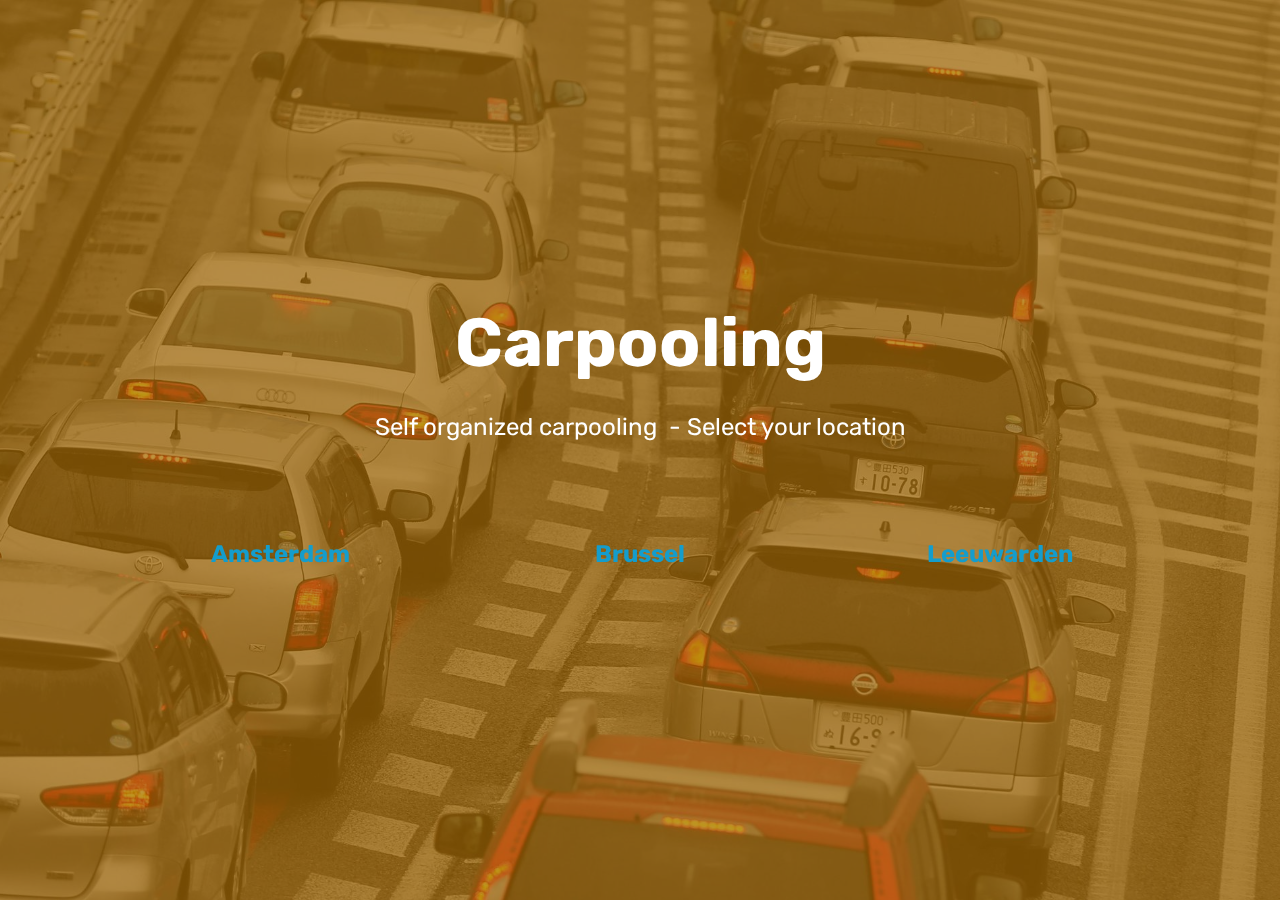
==== commit 3d0620bf: "create github pages" ====
--- a/carpooling.html
+++ b/carpooling.html
@@ -46,13 +46,13 @@
                         <div class="card col-12 col-md-6 col-lg-4">
                             
                             <h5 class="mbr-fonts-style display-5">
-                                <a href="https://www.groupcarpool.com/t/soz6qf"><strong>Brussel</strong></a></h5>
+                                <a href="https://www.groupcarpool.com/t/soz6qf " target="_blank"><strong>Brussel</strong></a></h5>
                         </div>
 
                         <div class="card col-12 col-md-6 col-lg-4">
                             
                             <h5 class="mbr-fonts-style display-5">
-                                <a href="https://www.groupcarpool.com/t/biocey" target="_blank"><strong>Leeuwaarden</strong></a></h5>
+                                <a href="https://www.groupcarpool.com/t/btoizs" target="_blank"><strong>Leeuwarden</strong></a></h5>
                         </div>
 
                         
@@ -64,7 +64,7 @@
     
 </section>
 
-<section class="engine"><a href="https://mobirise.ws/l">html site maker</a></section><section class="cid-qLMWRc9DGa mbr-reveal" id="footer2-10">
+<section class="engine"><a href="https://mobirise.ws/d">best website software</a></section><section class="cid-qLN5G2cxqk mbr-reveal" id="footer2-12">
 
     
 
@@ -77,12 +77,12 @@
                     <br>
                     <br>Future Dome &nbsp; &nbsp; &nbsp; &nbsp; &nbsp; &nbsp; &nbsp; &nbsp; &nbsp; &nbsp;<br> Nassausingel 26, <br>4811 DG Breda, <br>Nederland<br><br><strong>Contacts</strong>
                     <br>
-                    <br><a href="page1.html#features16-e">Amsterdam</a><br><a href="page1.html#features16-e">Brussel</a><br><a href="page1.html#features16-e">Leeuwaarden</a></p>
+                    <br><a href="info.html#features16-e">Amsterdam</a><br><a href="info.html#features16-e">Brussel</a><br><a href="info.html#features16-e">Leeuwaarden</a></p>
             </div>
             <div class="col-12 col-md-3 mbr-fonts-style display-7">
                 <p class="mbr-text"><strong>Links</strong>
                     <br>
-                    <br><a href="index.html">Home Page</a><br><a href="page1.html#features12-c">Parking</a><br><a href="page1.html">Useful Information</a><br><a href="page2.html">Carpooling</a><br><br><strong>More Info</strong><br>
+                    <br><a href="index.html">Home Page</a><br><a href="info.html#features12-c">Parking</a><br><a href="info.html">Useful Information</a><br><a href="carpooling.html">Carpooling</a><br><br><strong>More Info</strong><br>
                     <br>If you have problems with the website, try to use chrome or firefox. Internet explorer can be difficult some times.</p>
             </div>
             <div class="col-12 col-md-6">
--- a/assets/mobirise/css/mbr-additional.css
+++ b/assets/mobirise/css/mbr-additional.css
@@ -1586,34 +1586,34 @@
 .cid-qLmkKXW6Im .card {
   padding-bottom: 1.5rem;
 }
-.cid-qLMWRc9DGa {
+.cid-qLN5G2cxqk {
   padding-top: 60px;
   padding-bottom: 60px;
   background-color: #2e2e2e;
 }
 @media (max-width: 767px) {
-  .cid-qLMWRc9DGa .content {
+  .cid-qLN5G2cxqk .content {
     text-align: center;
   }
-  .cid-qLMWRc9DGa .content > div:not(:last-child) {
+  .cid-qLN5G2cxqk .content > div:not(:last-child) {
     margin-bottom: 2rem;
   }
 }
-.cid-qLMWRc9DGa .map {
+.cid-qLN5G2cxqk .map {
   height: 18.75rem;
 }
 @media (max-width: 767px) {
-  .cid-qLMWRc9DGa .footer-lower .copyright {
+  .cid-qLN5G2cxqk .footer-lower .copyright {
     margin-bottom: 1rem;
     text-align: center;
   }
 }
-.cid-qLMWRc9DGa .footer-lower hr {
+.cid-qLN5G2cxqk .footer-lower hr {
   margin: 1rem 0;
   border-color: #fff;
   opacity: .05;
 }
-.cid-qLMWRc9DGa .footer-lower .social-list {
+.cid-qLN5G2cxqk .footer-lower .social-list {
   padding-left: 0;
   margin-bottom: 0;
   list-style: none;
@@ -1622,37 +1622,37 @@
   justify-content: flex-end;
   -webkit-justify-content: flex-end;
 }
-.cid-qLMWRc9DGa .footer-lower .social-list .mbr-iconfont-social {
+.cid-qLN5G2cxqk .footer-lower .social-list .mbr-iconfont-social {
   font-size: 1.3rem;
   color: #fff;
 }
-.cid-qLMWRc9DGa .footer-lower .social-list .soc-item {
+.cid-qLN5G2cxqk .footer-lower .social-list .soc-item {
   margin: 0 .5rem;
 }
-.cid-qLMWRc9DGa .footer-lower .social-list a {
+.cid-qLN5G2cxqk .footer-lower .social-list a {
   margin: 0;
   opacity: .5;
   -webkit-transition: .2s linear;
   transition: .2s linear;
 }
-.cid-qLMWRc9DGa .footer-lower .social-list a:hover {
+.cid-qLN5G2cxqk .footer-lower .social-list a:hover {
   opacity: 1;
 }
 @media (max-width: 767px) {
-  .cid-qLMWRc9DGa .footer-lower .social-list {
+  .cid-qLN5G2cxqk .footer-lower .social-list {
     justify-content: center;
     -webkit-justify-content: center;
   }
 }
-.cid-qLMWRc9DGa .google-map {
+.cid-qLN5G2cxqk .google-map {
   height: 25rem;
   position: relative;
 }
-.cid-qLMWRc9DGa .google-map iframe {
+.cid-qLN5G2cxqk .google-map iframe {
   height: 100%;
   width: 100%;
 }
-.cid-qLMWRc9DGa .google-map [data-state-details] {
+.cid-qLN5G2cxqk .google-map [data-state-details] {
   color: #6b6763;
   font-family: Montserrat;
   height: 1.5em;
@@ -1664,10 +1664,10 @@
   top: 50%;
   width: 100%;
 }
-.cid-qLMWRc9DGa .google-map[data-state] {
+.cid-qLN5G2cxqk .google-map[data-state] {
   background: #e9e5dc;
 }
-.cid-qLMWRc9DGa .google-map[data-state="loading"] [data-state-details] {
+.cid-qLN5G2cxqk .google-map[data-state="loading"] [data-state-details] {
   display: none;
 }
 .cid-qLlWuibxvo {
@@ -1948,34 +1948,34 @@
 .cid-qLmaWRyFJx .team-item .item-caption {
   background: #ff9f00;
 }
-.cid-qLMWWY4Ja2 {
+.cid-qLN5KavMHz {
   padding-top: 60px;
   padding-bottom: 60px;
   background-color: #2e2e2e;
 }
 @media (max-width: 767px) {
-  .cid-qLMWWY4Ja2 .content {
+  .cid-qLN5KavMHz .content {
     text-align: center;
   }
-  .cid-qLMWWY4Ja2 .content > div:not(:last-child) {
+  .cid-qLN5KavMHz .content > div:not(:last-child) {
     margin-bottom: 2rem;
   }
 }
-.cid-qLMWWY4Ja2 .map {
+.cid-qLN5KavMHz .map {
   height: 18.75rem;
 }
 @media (max-width: 767px) {
-  .cid-qLMWWY4Ja2 .footer-lower .copyright {
+  .cid-qLN5KavMHz .footer-lower .copyright {
     margin-bottom: 1rem;
     text-align: center;
   }
 }
-.cid-qLMWWY4Ja2 .footer-lower hr {
+.cid-qLN5KavMHz .footer-lower hr {
   margin: 1rem 0;
   border-color: #fff;
   opacity: .05;
 }
-.cid-qLMWWY4Ja2 .footer-lower .social-list {
+.cid-qLN5KavMHz .footer-lower .social-list {
   padding-left: 0;
   margin-bottom: 0;
   list-style: none;
@@ -1984,37 +1984,37 @@
   justify-content: flex-end;
   -webkit-justify-content: flex-end;
 }
-.cid-qLMWWY4Ja2 .footer-lower .social-list .mbr-iconfont-social {
+.cid-qLN5KavMHz .footer-lower .social-list .mbr-iconfont-social {
   font-size: 1.3rem;
   color: #fff;
 }
-.cid-qLMWWY4Ja2 .footer-lower .social-list .soc-item {
+.cid-qLN5KavMHz .footer-lower .social-list .soc-item {
   margin: 0 .5rem;
 }
-.cid-qLMWWY4Ja2 .footer-lower .social-list a {
+.cid-qLN5KavMHz .footer-lower .social-list a {
   margin: 0;
   opacity: .5;
   -webkit-transition: .2s linear;
   transition: .2s linear;
 }
-.cid-qLMWWY4Ja2 .footer-lower .social-list a:hover {
+.cid-qLN5KavMHz .footer-lower .social-list a:hover {
   opacity: 1;
 }
 @media (max-width: 767px) {
-  .cid-qLMWWY4Ja2 .footer-lower .social-list {
+  .cid-qLN5KavMHz .footer-lower .social-list {
     justify-content: center;
     -webkit-justify-content: center;
   }
 }
-.cid-qLMWWY4Ja2 .google-map {
+.cid-qLN5KavMHz .google-map {
   height: 25rem;
   position: relative;
 }
-.cid-qLMWWY4Ja2 .google-map iframe {
+.cid-qLN5KavMHz .google-map iframe {
   height: 100%;
   width: 100%;
 }
-.cid-qLMWWY4Ja2 .google-map [data-state-details] {
+.cid-qLN5KavMHz .google-map [data-state-details] {
   color: #6b6763;
   font-family: Montserrat;
   height: 1.5em;
@@ -2026,9 +2026,9 @@
   top: 50%;
   width: 100%;
 }
-.cid-qLMWWY4Ja2 .google-map[data-state] {
+.cid-qLN5KavMHz .google-map[data-state] {
   background: #e9e5dc;
 }
-.cid-qLMWWY4Ja2 .google-map[data-state="loading"] [data-state-details] {
+.cid-qLN5KavMHz .google-map[data-state="loading"] [data-state-details] {
   display: none;
 }
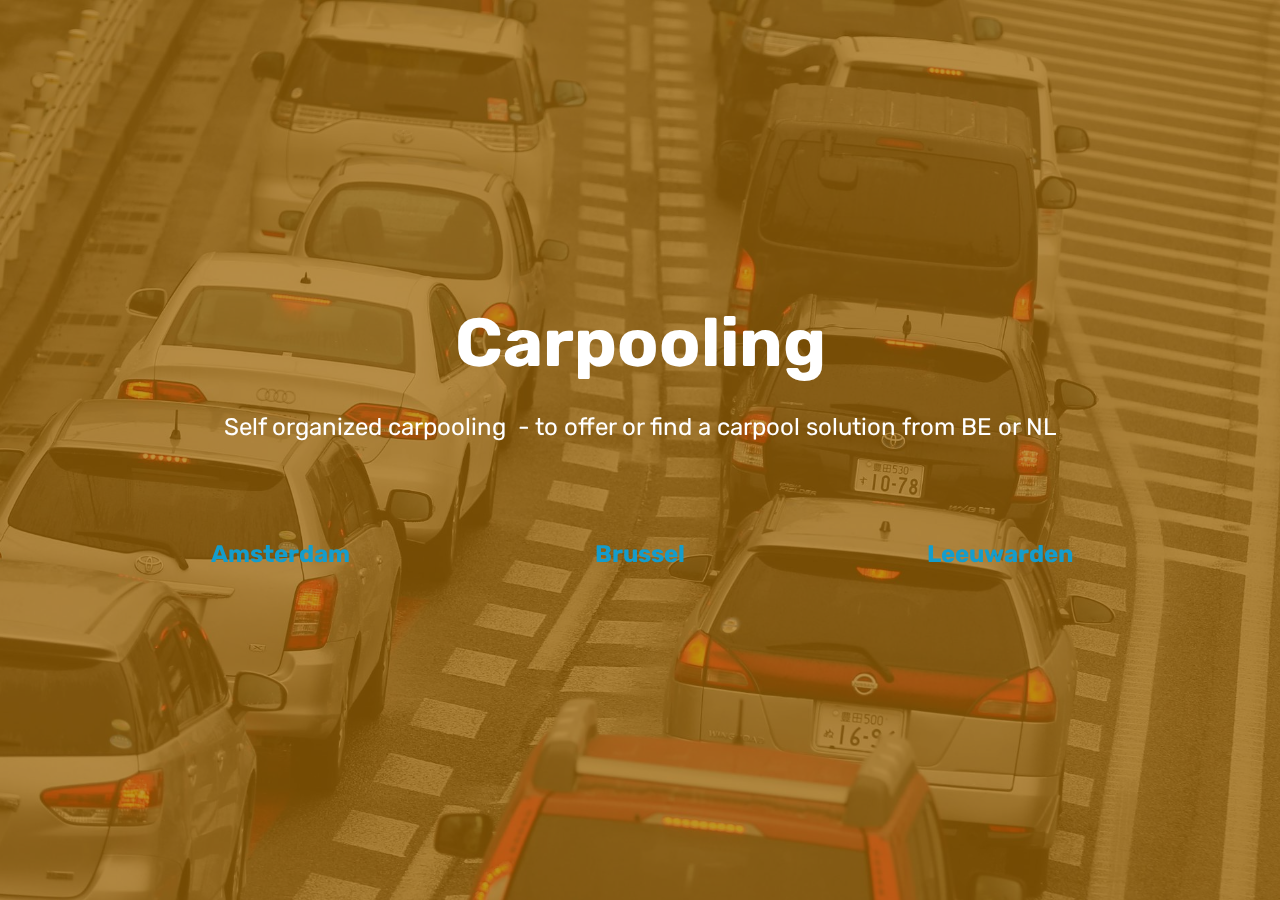
==== commit 2a3bcf6c: "create github pages" ====
--- a/carpooling.html
+++ b/carpooling.html
@@ -34,7 +34,7 @@
                 <div class="col-md-12 align-center">
                     <h1 class="mbr-section-title pb-3 mbr-white mbr-bold mbr-fonts-style display-1">Carpooling</h1>
                     <p class="mbr-text pb-3 mbr-white mbr-fonts-style display-5">
-                        Self organized carpooling &nbsp;- Select your location</p>
+                        Self organized carpooling &nbsp;- to offer or find a carpool solution from BE or NL</p>
                     
 
                     <div class="icons-media-container mbr-white">
@@ -64,7 +64,7 @@
     
 </section>
 
-<section class="engine"><a href="https://mobirise.ws/d">best website software</a></section><section class="cid-qLN5G2cxqk mbr-reveal" id="footer2-12">
+<section class="engine"><a href="https://mobirise.ws/i">build free website</a></section><section class="cid-qLNuRa8bJS mbr-reveal" id="footer2-14">
 
     
 
@@ -77,7 +77,7 @@
                     <br>
                     <br>Future Dome &nbsp; &nbsp; &nbsp; &nbsp; &nbsp; &nbsp; &nbsp; &nbsp; &nbsp; &nbsp;<br> Nassausingel 26, <br>4811 DG Breda, <br>Nederland<br><br><strong>Contacts</strong>
                     <br>
-                    <br><a href="info.html#features16-e">Amsterdam</a><br><a href="info.html#features16-e">Brussel</a><br><a href="info.html#features16-e">Leeuwaarden</a></p>
+                    <br><a href="info.html#features16-e">Amsterdam</a><br><a href="info.html#features16-e">Brussel</a><br><a href="info.html#features16-e">Leeuwarden</a></p>
             </div>
             <div class="col-12 col-md-3 mbr-fonts-style display-7">
                 <p class="mbr-text"><strong>Links</strong>
--- a/assets/mobirise/css/mbr-additional.css
+++ b/assets/mobirise/css/mbr-additional.css
@@ -1586,34 +1586,34 @@
 .cid-qLmkKXW6Im .card {
   padding-bottom: 1.5rem;
 }
-.cid-qLN5G2cxqk {
+.cid-qLNuRa8bJS {
   padding-top: 60px;
   padding-bottom: 60px;
   background-color: #2e2e2e;
 }
 @media (max-width: 767px) {
-  .cid-qLN5G2cxqk .content {
+  .cid-qLNuRa8bJS .content {
     text-align: center;
   }
-  .cid-qLN5G2cxqk .content > div:not(:last-child) {
+  .cid-qLNuRa8bJS .content > div:not(:last-child) {
     margin-bottom: 2rem;
   }
 }
-.cid-qLN5G2cxqk .map {
+.cid-qLNuRa8bJS .map {
   height: 18.75rem;
 }
 @media (max-width: 767px) {
-  .cid-qLN5G2cxqk .footer-lower .copyright {
+  .cid-qLNuRa8bJS .footer-lower .copyright {
     margin-bottom: 1rem;
     text-align: center;
   }
 }
-.cid-qLN5G2cxqk .footer-lower hr {
+.cid-qLNuRa8bJS .footer-lower hr {
   margin: 1rem 0;
   border-color: #fff;
   opacity: .05;
 }
-.cid-qLN5G2cxqk .footer-lower .social-list {
+.cid-qLNuRa8bJS .footer-lower .social-list {
   padding-left: 0;
   margin-bottom: 0;
   list-style: none;
@@ -1622,37 +1622,37 @@
   justify-content: flex-end;
   -webkit-justify-content: flex-end;
 }
-.cid-qLN5G2cxqk .footer-lower .social-list .mbr-iconfont-social {
+.cid-qLNuRa8bJS .footer-lower .social-list .mbr-iconfont-social {
   font-size: 1.3rem;
   color: #fff;
 }
-.cid-qLN5G2cxqk .footer-lower .social-list .soc-item {
+.cid-qLNuRa8bJS .footer-lower .social-list .soc-item {
   margin: 0 .5rem;
 }
-.cid-qLN5G2cxqk .footer-lower .social-list a {
+.cid-qLNuRa8bJS .footer-lower .social-list a {
   margin: 0;
   opacity: .5;
   -webkit-transition: .2s linear;
   transition: .2s linear;
 }
-.cid-qLN5G2cxqk .footer-lower .social-list a:hover {
+.cid-qLNuRa8bJS .footer-lower .social-list a:hover {
   opacity: 1;
 }
 @media (max-width: 767px) {
-  .cid-qLN5G2cxqk .footer-lower .social-list {
+  .cid-qLNuRa8bJS .footer-lower .social-list {
     justify-content: center;
     -webkit-justify-content: center;
   }
 }
-.cid-qLN5G2cxqk .google-map {
+.cid-qLNuRa8bJS .google-map {
   height: 25rem;
   position: relative;
 }
-.cid-qLN5G2cxqk .google-map iframe {
+.cid-qLNuRa8bJS .google-map iframe {
   height: 100%;
   width: 100%;
 }
-.cid-qLN5G2cxqk .google-map [data-state-details] {
+.cid-qLNuRa8bJS .google-map [data-state-details] {
   color: #6b6763;
   font-family: Montserrat;
   height: 1.5em;
@@ -1664,10 +1664,10 @@
   top: 50%;
   width: 100%;
 }
-.cid-qLN5G2cxqk .google-map[data-state] {
+.cid-qLNuRa8bJS .google-map[data-state] {
   background: #e9e5dc;
 }
-.cid-qLN5G2cxqk .google-map[data-state="loading"] [data-state-details] {
+.cid-qLNuRa8bJS .google-map[data-state="loading"] [data-state-details] {
   display: none;
 }
 .cid-qLlWuibxvo {
@@ -1948,34 +1948,34 @@
 .cid-qLmaWRyFJx .team-item .item-caption {
   background: #ff9f00;
 }
-.cid-qLN5KavMHz {
+.cid-qLNuUtGTSF {
   padding-top: 60px;
   padding-bottom: 60px;
   background-color: #2e2e2e;
 }
 @media (max-width: 767px) {
-  .cid-qLN5KavMHz .content {
+  .cid-qLNuUtGTSF .content {
     text-align: center;
   }
-  .cid-qLN5KavMHz .content > div:not(:last-child) {
+  .cid-qLNuUtGTSF .content > div:not(:last-child) {
     margin-bottom: 2rem;
   }
 }
-.cid-qLN5KavMHz .map {
+.cid-qLNuUtGTSF .map {
   height: 18.75rem;
 }
 @media (max-width: 767px) {
-  .cid-qLN5KavMHz .footer-lower .copyright {
+  .cid-qLNuUtGTSF .footer-lower .copyright {
     margin-bottom: 1rem;
     text-align: center;
   }
 }
-.cid-qLN5KavMHz .footer-lower hr {
+.cid-qLNuUtGTSF .footer-lower hr {
   margin: 1rem 0;
   border-color: #fff;
   opacity: .05;
 }
-.cid-qLN5KavMHz .footer-lower .social-list {
+.cid-qLNuUtGTSF .footer-lower .social-list {
   padding-left: 0;
   margin-bottom: 0;
   list-style: none;
@@ -1984,37 +1984,37 @@
   justify-content: flex-end;
   -webkit-justify-content: flex-end;
 }
-.cid-qLN5KavMHz .footer-lower .social-list .mbr-iconfont-social {
+.cid-qLNuUtGTSF .footer-lower .social-list .mbr-iconfont-social {
   font-size: 1.3rem;
   color: #fff;
 }
-.cid-qLN5KavMHz .footer-lower .social-list .soc-item {
+.cid-qLNuUtGTSF .footer-lower .social-list .soc-item {
   margin: 0 .5rem;
 }
-.cid-qLN5KavMHz .footer-lower .social-list a {
+.cid-qLNuUtGTSF .footer-lower .social-list a {
   margin: 0;
   opacity: .5;
   -webkit-transition: .2s linear;
   transition: .2s linear;
 }
-.cid-qLN5KavMHz .footer-lower .social-list a:hover {
+.cid-qLNuUtGTSF .footer-lower .social-list a:hover {
   opacity: 1;
 }
 @media (max-width: 767px) {
-  .cid-qLN5KavMHz .footer-lower .social-list {
+  .cid-qLNuUtGTSF .footer-lower .social-list {
     justify-content: center;
     -webkit-justify-content: center;
   }
 }
-.cid-qLN5KavMHz .google-map {
+.cid-qLNuUtGTSF .google-map {
   height: 25rem;
   position: relative;
 }
-.cid-qLN5KavMHz .google-map iframe {
+.cid-qLNuUtGTSF .google-map iframe {
   height: 100%;
   width: 100%;
 }
-.cid-qLN5KavMHz .google-map [data-state-details] {
+.cid-qLNuUtGTSF .google-map [data-state-details] {
   color: #6b6763;
   font-family: Montserrat;
   height: 1.5em;
@@ -2026,9 +2026,9 @@
   top: 50%;
   width: 100%;
 }
-.cid-qLN5KavMHz .google-map[data-state] {
+.cid-qLNuUtGTSF .google-map[data-state] {
   background: #e9e5dc;
 }
-.cid-qLN5KavMHz .google-map[data-state="loading"] [data-state-details] {
+.cid-qLNuUtGTSF .google-map[data-state="loading"] [data-state-details] {
   display: none;
 }
